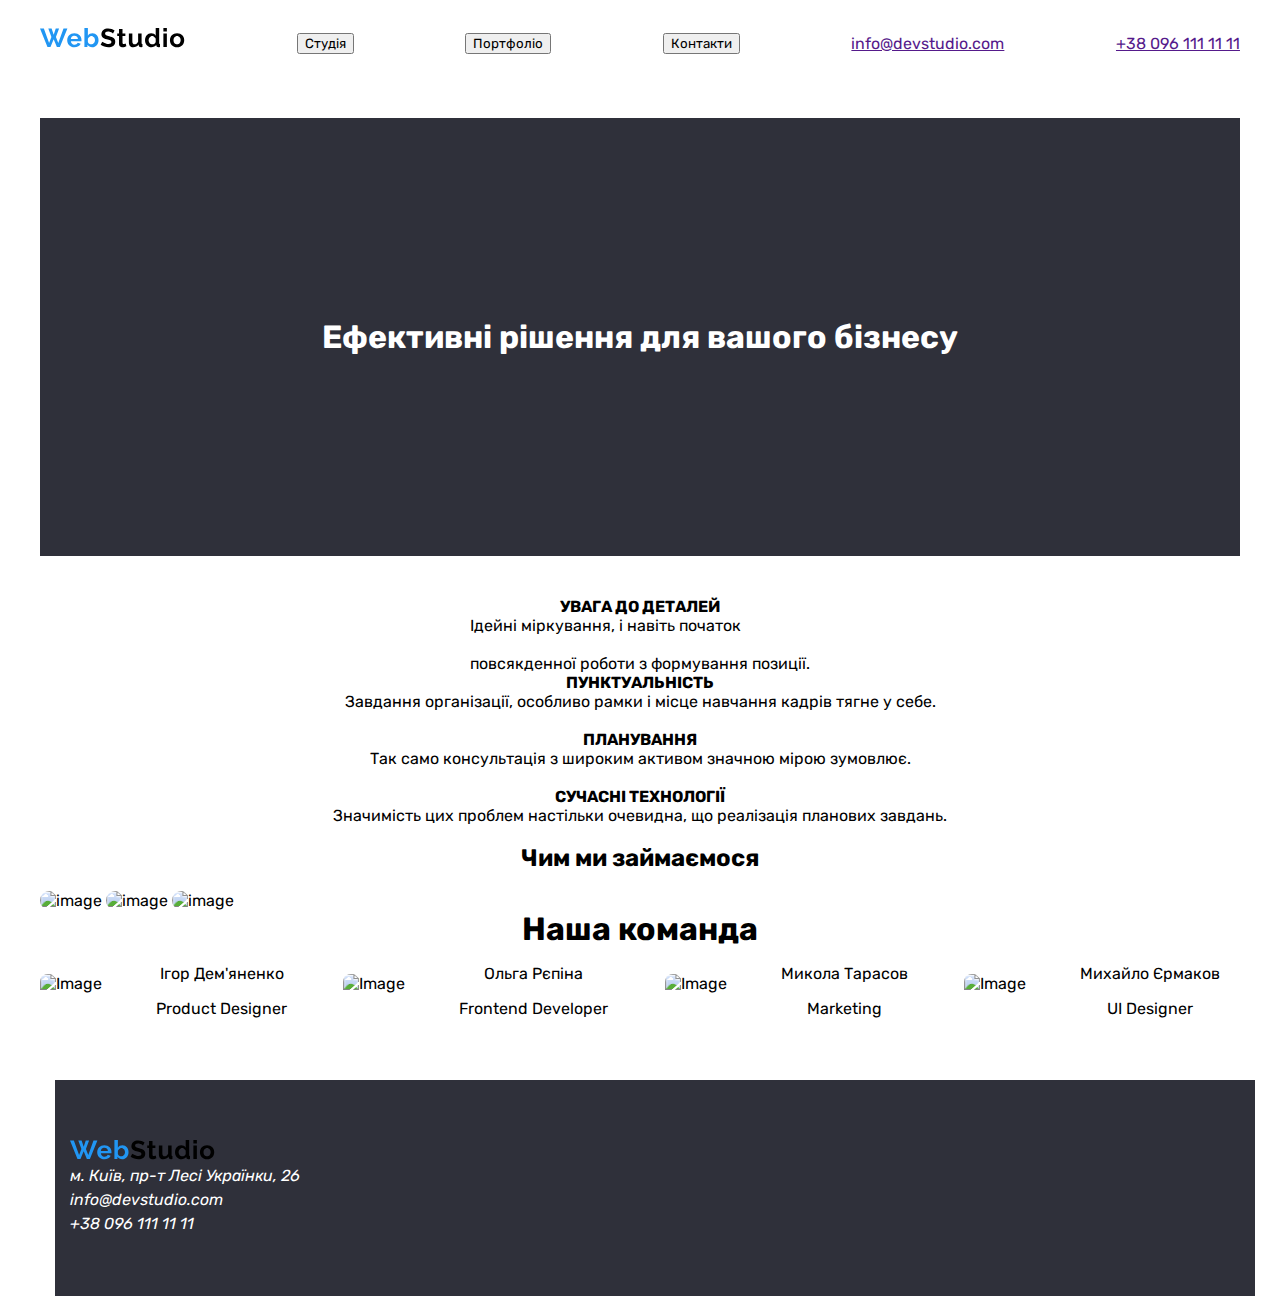
==== index.html @ b99689dc "SSSSSSS" ====
<!DOCTYPE html>
<html lang="en">
<head>
    <meta charset="UTF-8">
    <meta name="viewport" content="width=device-width, initial-scale=1.0">
    <title>Document</title>
    <link rel="preconnect" href="https://fonts.googleapis.com">
<link rel="preconnect" href="https://fonts.gstatic.com" crossorigin>
<link href="https://fonts.googleapis.com/css2?family=Rubik:ital,wght@0,300..900;1,300..900&display=swap" rel="stylesheet">
<link rel="stylesheet" href="style.css">
    <style>
.container {
  width: 1200px;
  padding: 0 15px;
  margin: 0 auto;
}

body, h1, h2, h3, h4, p, a, button {
  font-family: 'Rubik', sans-serif;
}

header {
  display: flex;
  justify-content: space-between;
  align-items: center;
  padding: 20px 0;
  color: white;
}

header .webstudio {
  display: flex;
  align-items: center;
}

header address {
  text-align: right;
}


.header-buttons {
  display: flex;
  justify-content: center;
  align-items: center;
  gap: 10px;
  margin-bottom: 10px;
}


.header-buttons .contacs {
  margin-right: 30px; 
}


.header-links {
  display: flex;
  flex-direction: column;
  align-items: flex-start;
  gap: 10px; 
}

.effective {
  background-color: #2F303A;
  padding: 200px 0;
  color: white;
  text-align: center;
}

.hfour {
  width: fit-content;
  margin: 0 auto;
}

.color {
  color: #2F303A;
}

.image-container {
  display: flex;
  justify-content: space-around;
  align-items: center;
  margin: 20px 0;
}

.img {
  width: 300px;
  height: auto;
  border-radius: 10px;
}

ul {
  list-style-type: none;
  padding: 0;
  display: flex;
  justify-content: space-between;
  align-items: center;
  flex-wrap: wrap;
}

ul li {
  text-align: center;
  margin-bottom: 30px;
  margin-right: 20px;
}

.small-img, .small-imgtwo, .small-imagethree, .small-imagefour {
  width: 80px;
  height: 80px;
  border-radius: 10%;
  object-fit: cover;
}

footer.co {
  background-color: #2F303A;
  padding: 60px 0;
  text-align: center;
  color: white;
}
footer.co {
  background-color: #2F303A;
  padding: 60px 15px; 
  text-align: left;
  color: white;
}


.webstudio {
  margin-bottom: 10px; 
}


address.white {
  line-height: 1.5;
}
    </style>
    <div class="container">
<body>
  <header class="col">
    <div class="webstudio">
    <svg width="145" height="20" viewBox="0 0 145 20" fill="none" xmlns="http://www.w3.org/2000/svg">
      <path d="M8.294 0.592H11.596L13.676 6.702L15.756 0.592H19.084L15.938 8.99L18.278 14.892L23.504 0.539999H27.404L19.89 19H16.874L13.676 11.252L10.478 19H7.462L0 0.539999H3.848L9.1 14.892L11.388 8.99L8.294 0.592ZM34.3793 19.26C33.2873 19.26 32.2993 19.078 31.4153 18.714C30.5313 18.3327 29.7773 17.8213 29.1533 17.18C28.5293 16.5387 28.044 15.7933 27.6973 14.944C27.368 14.0947 27.2033 13.202 27.2033 12.266C27.2033 11.2953 27.368 10.3853 27.6973 9.536C28.0266 8.66933 28.5033 7.91533 29.1273 7.274C29.7513 6.61533 30.5053 6.09533 31.3893 5.714C32.2906 5.33267 33.296 5.142 34.4053 5.142C35.5146 5.142 36.5026 5.33267 37.3693 5.714C38.2533 6.09533 38.9986 6.60667 39.6053 7.248C40.2293 7.88933 40.6973 8.63467 41.0093 9.484C41.3386 10.3333 41.5033 11.2173 41.5033 12.136C41.5033 12.3613 41.4946 12.578 41.4773 12.786C41.4773 12.994 41.46 13.1673 41.4253 13.306H30.8953C30.9473 13.8433 31.0773 14.32 31.2853 14.736C31.4933 15.152 31.762 15.5073 32.0913 15.802C32.4206 16.0967 32.7933 16.322 33.2093 16.478C33.6253 16.634 34.0586 16.712 34.5093 16.712C35.2026 16.712 35.8526 16.5473 36.4593 16.218C37.0833 15.8713 37.508 15.4207 37.7333 14.866L40.7233 15.698C40.2206 16.738 39.4146 17.596 38.3053 18.272C37.2133 18.9307 35.9046 19.26 34.3793 19.26ZM37.9153 11.044C37.8286 10.0213 37.4473 9.20667 36.7713 8.6C36.1126 7.976 35.3066 7.664 34.3533 7.664C33.8853 7.664 33.4433 7.75067 33.0273 7.924C32.6286 8.08 32.2733 8.30533 31.9613 8.6C31.6493 8.89467 31.3893 9.25 31.1813 9.666C30.9906 10.082 30.878 10.5413 30.8433 11.044H37.9153ZM52.1538 19.26C51.1138 19.26 50.1864 19.026 49.3718 18.558C48.5571 18.09 47.9158 17.4487 47.4478 16.634V19H44.4058V0.0199995H47.8898V7.768C48.3751 6.936 49.0078 6.29467 49.7878 5.844C50.5851 5.376 51.5124 5.142 52.5698 5.142C53.4538 5.142 54.2598 5.33267 54.9878 5.714C55.7158 6.09533 56.3398 6.60667 56.8598 7.248C57.3971 7.88933 57.8044 8.64333 58.0818 9.51C58.3764 10.3767 58.5238 11.2867 58.5238 12.24C58.5238 13.228 58.3591 14.1467 58.0298 14.996C57.7178 15.8453 57.2758 16.5907 56.7038 17.232C56.1318 17.856 55.4558 18.35 54.6758 18.714C53.8958 19.078 53.0551 19.26 52.1538 19.26ZM51.1918 16.296C51.7464 16.296 52.2578 16.192 52.7258 15.984C53.1938 15.7587 53.5924 15.464 53.9218 15.1C54.2511 14.736 54.5024 14.3113 54.6758 13.826C54.8664 13.3407 54.9618 12.8207 54.9618 12.266C54.9618 11.7113 54.8751 11.1827 54.7018 10.68C54.5284 10.1773 54.2771 9.73533 53.9478 9.354C53.6358 8.97267 53.2631 8.66933 52.8298 8.444C52.3964 8.21867 51.9198 8.106 51.3998 8.106C50.6198 8.106 49.9178 8.366 49.2938 8.886C48.6871 9.38867 48.2191 10.0127 47.8898 10.758V14.008C48.0111 14.3547 48.1844 14.6667 48.4098 14.944C48.6524 15.2213 48.9211 15.464 49.2158 15.672C49.5104 15.8627 49.8311 16.0187 50.1778 16.14C50.5244 16.244 50.8624 16.296 51.1918 16.296Z" fill="#2196F3"/>
      <path d="M73.0003 5.376C72.8789 5.25467 72.6536 5.09 72.3243 4.882C72.0123 4.674 71.6223 4.47467 71.1543 4.284C70.7036 4.076 70.2096 3.90267 69.6723 3.764C69.1349 3.62533 68.5889 3.556 68.0343 3.556C67.0463 3.556 66.3096 3.738 65.8243 4.102C65.3389 4.466 65.0963 4.97733 65.0963 5.636C65.0963 6.01733 65.1829 6.338 65.3563 6.598C65.5469 6.84067 65.8156 7.05733 66.1623 7.248C66.5089 7.43867 66.9423 7.612 67.4623 7.768C67.9996 7.924 68.6149 8.08867 69.3083 8.262C70.2096 8.50467 71.0243 8.76467 71.7523 9.042C72.4976 9.31933 73.1216 9.666 73.6243 10.082C74.1443 10.498 74.5429 11.0007 74.8203 11.59C75.0976 12.162 75.2363 12.8727 75.2363 13.722C75.2363 14.71 75.0456 15.5593 74.6643 16.27C74.3003 16.9633 73.7976 17.5267 73.1563 17.96C72.5323 18.3933 71.8043 18.714 70.9723 18.922C70.1576 19.1127 69.2996 19.208 68.3983 19.208C67.0116 19.208 65.6423 19 64.2903 18.584C62.9383 18.168 61.7249 17.5787 60.6503 16.816L62.2363 13.722C62.3923 13.878 62.6696 14.086 63.0683 14.346C63.4843 14.5887 63.9696 14.84 64.5243 15.1C65.0789 15.3427 65.6943 15.5507 66.3703 15.724C67.0463 15.8973 67.7396 15.984 68.4503 15.984C70.4263 15.984 71.4143 15.3513 71.4143 14.086C71.4143 13.6873 71.3016 13.3493 71.0763 13.072C70.8509 12.7947 70.5303 12.552 70.1143 12.344C69.6983 12.136 69.1956 11.9453 68.6063 11.772C68.0169 11.5987 67.3583 11.408 66.6303 11.2C65.7463 10.9573 64.9749 10.6973 64.3163 10.42C63.6749 10.1253 63.1376 9.78733 62.7043 9.406C62.2709 9.00733 61.9416 8.55667 61.7163 8.054C61.5083 7.534 61.4043 6.91867 61.4043 6.208C61.4043 5.272 61.5776 4.44 61.9243 3.712C62.2709 2.984 62.7476 2.37733 63.3543 1.892C63.9783 1.40667 64.6976 1.04267 65.5123 0.799999C66.3269 0.539999 67.2023 0.409999 68.1383 0.409999C69.4383 0.409999 70.6343 0.617999 71.7263 1.034C72.8183 1.43267 73.7716 1.90933 74.5863 2.464L73.0003 5.376ZM86.4013 18.298C85.9333 18.506 85.3613 18.714 84.6853 18.922C84.0093 19.13 83.2986 19.234 82.5533 19.234C82.0679 19.234 81.6086 19.1733 81.1753 19.052C80.7593 18.9307 80.3866 18.74 80.0573 18.48C79.7453 18.2027 79.4939 17.856 79.3033 17.44C79.1126 17.0067 79.0173 16.4867 79.0173 15.88V8.054H77.2233V5.376H79.0173V0.956H82.5013V5.376H85.3613V8.054H82.5013V14.71C82.5013 15.1953 82.6226 15.542 82.8653 15.75C83.1253 15.9407 83.4373 16.036 83.8013 16.036C84.1653 16.036 84.5206 15.9753 84.8673 15.854C85.2139 15.7327 85.4913 15.6287 85.6993 15.542L86.4013 18.298ZM93.1558 19.26C91.7518 19.26 90.6858 18.8093 89.9578 17.908C89.2298 17.0067 88.8658 15.672 88.8658 13.904V5.376H92.3498V13.15C92.3498 15.2473 93.1038 16.296 94.6118 16.296C95.2878 16.296 95.9378 16.0967 96.5618 15.698C97.2031 15.282 97.7231 14.658 98.1218 13.826V5.376H101.606V14.996C101.606 15.36 101.666 15.62 101.788 15.776C101.926 15.932 102.143 16.0187 102.438 16.036V19C102.091 19.0693 101.796 19.1127 101.554 19.13C101.328 19.1473 101.12 19.156 100.93 19.156C100.306 19.156 99.7944 19.0173 99.3958 18.74C99.0144 18.4453 98.7891 18.0467 98.7198 17.544L98.6418 16.452C98.0351 17.388 97.2551 18.09 96.3018 18.558C95.3484 19.026 94.2998 19.26 93.1558 19.26ZM111.49 19.26C110.554 19.26 109.687 19.078 108.89 18.714C108.093 18.35 107.408 17.8473 106.836 17.206C106.264 16.5647 105.813 15.8193 105.484 14.97C105.172 14.1033 105.016 13.176 105.016 12.188C105.016 11.2 105.163 10.2813 105.458 9.432C105.77 8.58267 106.195 7.83733 106.732 7.196C107.269 6.55467 107.911 6.052 108.656 5.688C109.401 5.324 110.216 5.142 111.1 5.142C112.105 5.142 113.007 5.38467 113.804 5.87C114.619 6.35533 115.251 6.988 115.702 7.768V0.0199995H119.186V14.996C119.186 15.36 119.247 15.62 119.368 15.776C119.489 15.932 119.697 16.0187 119.992 16.036V19C119.385 19.1213 118.891 19.182 118.51 19.182C117.886 19.182 117.375 19.026 116.976 18.714C116.577 18.402 116.352 17.9947 116.3 17.492L116.222 16.634C115.719 17.5007 115.035 18.1593 114.168 18.61C113.319 19.0433 112.426 19.26 111.49 19.26ZM112.4 16.296C112.729 16.296 113.067 16.244 113.414 16.14C113.761 16.0187 114.081 15.854 114.376 15.646C114.671 15.438 114.931 15.1953 115.156 14.918C115.399 14.6407 115.581 14.3373 115.702 14.008V10.758C115.563 10.3767 115.364 10.03 115.104 9.718C114.861 9.38867 114.575 9.11133 114.246 8.886C113.934 8.64333 113.596 8.45267 113.232 8.314C112.885 8.17533 112.539 8.106 112.192 8.106C111.672 8.106 111.187 8.21867 110.736 8.444C110.303 8.66933 109.93 8.98133 109.618 9.38C109.306 9.76133 109.063 10.2033 108.89 10.706C108.717 11.2087 108.63 11.7287 108.63 12.266C108.63 12.838 108.725 13.3667 108.916 13.852C109.107 14.3373 109.367 14.762 109.696 15.126C110.025 15.49 110.415 15.776 110.866 15.984C111.334 16.192 111.845 16.296 112.4 16.296ZM123.386 19V5.376H126.87V19H123.386ZM123.386 3.478V0.0199995H126.87V3.478H123.386ZM137.085 19.26C135.975 19.26 134.979 19.0693 134.095 18.688C133.211 18.3067 132.457 17.7953 131.833 17.154C131.226 16.4953 130.758 15.7413 130.429 14.892C130.099 14.0427 129.935 13.15 129.935 12.214C129.935 11.2607 130.099 10.3593 130.429 9.51C130.758 8.66067 131.226 7.91533 131.833 7.274C132.457 6.61533 133.211 6.09533 134.095 5.714C134.979 5.33267 135.975 5.142 137.085 5.142C138.194 5.142 139.182 5.33267 140.049 5.714C140.933 6.09533 141.678 6.61533 142.285 7.274C142.909 7.91533 143.385 8.66067 143.715 9.51C144.044 10.3593 144.209 11.2607 144.209 12.214C144.209 13.15 144.044 14.0427 143.715 14.892C143.385 15.7413 142.917 16.4953 142.311 17.154C141.704 17.7953 140.959 18.3067 140.075 18.688C139.191 19.0693 138.194 19.26 137.085 19.26ZM133.523 12.214C133.523 12.8207 133.609 13.3753 133.783 13.878C133.973 14.3633 134.225 14.788 134.537 15.152C134.866 15.516 135.247 15.802 135.681 16.01C136.114 16.2007 136.582 16.296 137.085 16.296C137.587 16.296 138.055 16.2007 138.489 16.01C138.922 15.802 139.295 15.516 139.607 15.152C139.936 14.788 140.187 14.3547 140.361 13.852C140.551 13.3493 140.647 12.7947 140.647 12.188C140.647 11.5987 140.551 11.0527 140.361 10.55C140.187 10.0473 139.936 9.614 139.607 9.25C139.295 8.886 138.922 8.60867 138.489 8.418C138.055 8.21 137.587 8.106 137.085 8.106C136.582 8.106 136.114 8.21 135.681 8.418C135.247 8.626 134.866 8.912 134.537 9.276C134.225 9.64 133.973 10.0733 133.783 10.576C133.609 11.0787 133.523 11.6247 133.523 12.214Z" fill="black"/>
    </svg>
  </div>
    <button class="studio">Студія</button>
    <button class="portfolio">Портфоліо</button>
    <button class="contacs">Контакти</button>
    <a href="" >info@devstudio.com</a>
    <a href="" >+38 096 111 11 11</a>
  </header>
<a href="info@devstudio.com"></a><br>
<h1 class="effective">Ефективні рішення для вашого бізнесу</h1><br>
<h4 class="hfour">УВАГА ДО ДЕТАЛЕЙ</h4>
<p class="hfour">Ідейні міркування, і навіть початок<br>
  <br>
     повсякденної роботи з формування позиції.</p>
   <h4 class="hfour"> ПУНКТУАЛЬНІСТЬ</h4>
   <p class="hfour">Завдання організації, особливо
    рамки і місце навчання кадрів тягне у себе.</p><br>
   <h4 class="hfour">ПЛАНУВАННЯ</h4> 
   <p  class="hfour">Так само консультація з широким
     активом значною мірою зумовлює.</p><br>
   <h4 class="hfour">СУЧАСНІ ТЕХНОЛОГІЇ</h4> 
    <p class="hfour">Значимість цих проблем настільки очевидна, що реалізація планових завдань.</p><br>
    <h2 class="hfour">Чим ми займаємося</h2><br>
    <div class="image.container">
    <img class="img" src="https://s3-alpha-sig.figma.com/img/8dac/6a22/eff34a388bbc6409758a002e5a58c3ca?Expires=1729468800&Key-Pair-Id=APKAQ4GOSFWCVNEHN3O4&Signature=kP49SzQSx6TzYjYAPvgmRioQAocEIpLjYKVcan8YNd2ULLoD26A8f-vE7yHAd~3e~L8KXveQPyoDk~zl28lGNwjlRSCDZ9FkonvVP1KauBzvPzQNK4jy8ckZ~ofVWMO0YRqt3tl0T7LeTB7LbTVWDCy0K3-6PbJz0aShD7X0k88rCmxm54nXrhTTS8xpSFZvQhOh6Mbr7in~prl4E2zmwjSuZbkYWErePi3TdnbDb8KsGVpte3MUwnrxrgE1BZjU2irVi5m-6RjPE9ytkhZ7rN7sv-U0y9ZGl9xybvLRCbnvpJyLjSMl0fjiC~e~HWM34HYqGmQ35l8PYNhwdzdF3g__" alt="image"/>
    <img class="img" src="https://s3-alpha-sig.figma.com/img/0159/0214/fe209b7db875477ca0f844823574082d?Expires=1729468800&Key-Pair-Id=APKAQ4GOSFWCVNEHN3O4&Signature=SzXSnQ9e3OPGH3fg7XESWiAQ5uKubc4AMmgQx8m4wrs-vicf-zU-ylE1VF8fPDQKO8Hj54~ILi2stg7Yw4HWhB82yaNwOlE5iun4ZhAW~VaSDaOP3yEEusf-Wkzli8uoO19HUbPH-EZCnUXYSggpo4xLX0Jn5j6QYxFoccitdUVCj2u4pYcL-x~5EpP9Omaq03-sOk26dzhhbxx5QH~iWrxUIvK4Z84SmIxGkaxmQ7DOjBAHsQp~Z1Hlthoter57m1f5sZfT52AJ5x3p3ivgeHBwuOTCPrDZ3~YCY3YVrT30yPl~n-aaKRvdDDioYpOw8hXpJyBu9RV0M--dcTBGGw__" alt="image"/>
    <img class="img" src="https://s3-alpha-sig.figma.com/img/4ca1/03f5/ff490664ba91f138b9f708e01d65306a?Expires=1729468800&Key-Pair-Id=APKAQ4GOSFWCVNEHN3O4&Signature=nOm3ppHv8tcAtME1KdPzdHnRuRpTz8b33UvwdqEP~u3apef~YUMS7kohjnfklX6ViIoxLMLiPUO~Qh1V3q97oxvCfa4gEIg8d3Ek3LVMWDT6FyEPm-HdhXt7AAKe-suAkBmqBKfroVfuDYDuV8H1MPpoe5oS6YW25nvUxEN-yd-uw-0S9hxei3koJkS1ngV8v7RSfIjkx7s7lCh65qDEzjClt68369OS~ktxDCln5j1OFtGhZRQ~Ya87N~Wobpkv17hFfCimeuCYuUf0ilBhhaBmMzSREYEvTMo-Jh-GUGHg1feMKmiqW3gvHwTOQ0wbtS0ec~mMU4iH~2lc9QT1ow__" alt="image"/>
   </div>
    <h1 class="hfour">Наша команда</h1>
    <ul>
      <img class="small-img" src="https://s3-alpha-sig.figma.com/img/8c1e/65c1/01b0562402f9066520924acac0be8dc7?Expires=1729468800&Key-Pair-Id=APKAQ4GOSFWCVNEHN3O4&Signature=DPhqhP3cM17xg2Xyvueyap~xjwMAR7ra7QUcfCkvz-Tatxm4FKhkyFG892csZ7mPnujqY7W3xjjs9OesPmpTs1NpjzeGTRPRVS1RfXShbvgo2aBrHedWup0EeXLdaEBdHZiyMHB3fjiqvpDyy4Tq2Qfhz-yUux46BJJP~ShxuDKLkIGKs7ptQTW0JIlPG3-LZKsVmiD25R6NIFev9GcVfUFOeTMxdc75KqCNdb8-E58pZxg2PRVLcAO3yrFXHHfsPA7~Exo8p3jTP~JhtW~3hZ7ipa56cHL0HTp7OrlYG6Bs-q2nOZvW~l8EQuR~UTfY0kJ~wsq4VwT9bEWjN5Jf8A__" alt="Image"/>

<li>Ігор Дем'яненко<br>
   <p> Product Designer</p></li>
   <img class="small-imgtwo" src="https://s3-alpha-sig.figma.com/img/cbc1/4371/8ed9ff0c05008e3e7ae5285b05efd211?Expires=1729468800&Key-Pair-Id=APKAQ4GOSFWCVNEHN3O4&Signature=MVvCHjxHfJnsCNl22za-2wLWYeRRTpq6MNERH7YdcOsOktnIWhUbMYJEtOij5TGRnDIhRkKBWhjZKW2-HKJ6VjAXbx~oCdhtU4wqv8Fn-6Cz-Io~7RUhCMktVb3TI3ofzka2r9sSghms6VUVYPQRVjnyrbWnRKV~7EY3vD4NmZ2d23NK0VhfxVtC7T369fkP6bjQso5mH89FpoAK~EsEuo-6xHy1qB-fGVQNBr-FrIBtpf5C-8b~rJw5be2opGNPdUIIjZNdBaVSY8ax~5e47fsq6xtbESuvJuClMjIP63aHuy43chNFAIc7kPtbvpKIpITKY8icftXOFWDpyTgwZg__" alt="Image"/>

<li>Ольга Рєпіна<br>
<p>Frontend Developer</p></li>
<img class="small-imagethree" src="https://s3-alpha-sig.figma.com/img/b9f5/1817/c03fb848ed9dfc89543bbe97156c3661?Expires=1729468800&Key-Pair-Id=APKAQ4GOSFWCVNEHN3O4&Signature=MNtXz125dvNEl1esEB~pyN-ztOjKQIkyJYRXyq3Xe1ja778CpYe2KpHN3g2Vq-R36gU6IPKbCLYAAjjmlpF4VLB3P6AqwxMELa9FY0cxGdKxOIpLc8xIC7X7LKuTY~9oNoKTZ6NsGrd8f33vwChuwST2aUV7rJkljbLHDeI6vYe5AH4D6Uiyijlv~ejpqrHr8WrWU7ppHI7J70cgl0JQdwtL4DMazfyBuGiEDuE4k6JAOPFY8nICBle4YXabfRkfQ5uYtUBiwXg9lanEtkW5gKOMNtT3RfvE4tBBejftS0zUUPo6VMNR81Dkcx9OCblz9g-4lrYsGQGCGWJ9aj8DAg__" alt="Image"/>
<li>Микола Тарасов<br>
<p>Marketing</p></li>
<img class="small-imagefour" src="https://s3-alpha-sig.figma.com/img/335d/4d84/7ff905b2d5f56aa0d2b29aa48e997cd8?Expires=1729468800&Key-Pair-Id=APKAQ4GOSFWCVNEHN3O4&Signature=lnEMPr2KsyVdCiVH8XoolsjxtgnS~mfTIXQCXIxspREN0OTXcg7amFbTqFql-oyFbGuIzMEpGf6DpyICIZ1hpesyWgcYy9vms-Va-QDODJfuOG7ILPOO7GKZA13T0K54DD4x5EPES9f3g66--K5k7ljkrl0s4yGmwbILWvxGxmWexhxd1vLrXS~29Y6X049e0ZWwJZKbbYRO1vxYfu479T2kxMnrlkNqO58WHaxd9OtB7TTVATpdMw7duQ29lXJCQ14eRHYmq8hWsssUXmv~bK0zx6iza9lU95pnvosxqugVMaSq8HeQOrVas7Bc5J0VDbJo1msaLwtavl4eat2WlQ__" alt="Image"/>
<li>Михайло Єрмаков<br>
<p>UI Designer</p></li>
</ul>
    <div class="container">
    <footer class="co">
      <svg width="145" height="20" viewBox="0 0 145 20" fill="none" xmlns="http://www.w3.org/2000/svg">
        <path d="M8.294 0.592H11.596L13.676 6.702L15.756 0.592H19.084L15.938 8.99L18.278 14.892L23.504 0.539999H27.404L19.89 19H16.874L13.676 11.252L10.478 19H7.462L0 0.539999H3.848L9.1 14.892L11.388 8.99L8.294 0.592ZM34.3793 19.26C33.2873 19.26 32.2993 19.078 31.4153 18.714C30.5313 18.3327 29.7773 17.8213 29.1533 17.18C28.5293 16.5387 28.044 15.7933 27.6973 14.944C27.368 14.0947 27.2033 13.202 27.2033 12.266C27.2033 11.2953 27.368 10.3853 27.6973 9.536C28.0266 8.66933 28.5033 7.91533 29.1273 7.274C29.7513 6.61533 30.5053 6.09533 31.3893 5.714C32.2906 5.33267 33.296 5.142 34.4053 5.142C35.5146 5.142 36.5026 5.33267 37.3693 5.714C38.2533 6.09533 38.9986 6.60667 39.6053 7.248C40.2293 7.88933 40.6973 8.63467 41.0093 9.484C41.3386 10.3333 41.5033 11.2173 41.5033 12.136C41.5033 12.3613 41.4946 12.578 41.4773 12.786C41.4773 12.994 41.46 13.1673 41.4253 13.306H30.8953C30.9473 13.8433 31.0773 14.32 31.2853 14.736C31.4933 15.152 31.762 15.5073 32.0913 15.802C32.4206 16.0967 32.7933 16.322 33.2093 16.478C33.6253 16.634 34.0586 16.712 34.5093 16.712C35.2026 16.712 35.8526 16.5473 36.4593 16.218C37.0833 15.8713 37.508 15.4207 37.7333 14.866L40.7233 15.698C40.2206 16.738 39.4146 17.596 38.3053 18.272C37.2133 18.9307 35.9046 19.26 34.3793 19.26ZM37.9153 11.044C37.8286 10.0213 37.4473 9.20667 36.7713 8.6C36.1126 7.976 35.3066 7.664 34.3533 7.664C33.8853 7.664 33.4433 7.75067 33.0273 7.924C32.6286 8.08 32.2733 8.30533 31.9613 8.6C31.6493 8.89467 31.3893 9.25 31.1813 9.666C30.9906 10.082 30.878 10.5413 30.8433 11.044H37.9153ZM52.1538 19.26C51.1138 19.26 50.1864 19.026 49.3718 18.558C48.5571 18.09 47.9158 17.4487 47.4478 16.634V19H44.4058V0.0199995H47.8898V7.768C48.3751 6.936 49.0078 6.29467 49.7878 5.844C50.5851 5.376 51.5124 5.142 52.5698 5.142C53.4538 5.142 54.2598 5.33267 54.9878 5.714C55.7158 6.09533 56.3398 6.60667 56.8598 7.248C57.3971 7.88933 57.8044 8.64333 58.0818 9.51C58.3764 10.3767 58.5238 11.2867 58.5238 12.24C58.5238 13.228 58.3591 14.1467 58.0298 14.996C57.7178 15.8453 57.2758 16.5907 56.7038 17.232C56.1318 17.856 55.4558 18.35 54.6758 18.714C53.8958 19.078 53.0551 19.26 52.1538 19.26ZM51.1918 16.296C51.7464 16.296 52.2578 16.192 52.7258 15.984C53.1938 15.7587 53.5924 15.464 53.9218 15.1C54.2511 14.736 54.5024 14.3113 54.6758 13.826C54.8664 13.3407 54.9618 12.8207 54.9618 12.266C54.9618 11.7113 54.8751 11.1827 54.7018 10.68C54.5284 10.1773 54.2771 9.73533 53.9478 9.354C53.6358 8.97267 53.2631 8.66933 52.8298 8.444C52.3964 8.21867 51.9198 8.106 51.3998 8.106C50.6198 8.106 49.9178 8.366 49.2938 8.886C48.6871 9.38867 48.2191 10.0127 47.8898 10.758V14.008C48.0111 14.3547 48.1844 14.6667 48.4098 14.944C48.6524 15.2213 48.9211 15.464 49.2158 15.672C49.5104 15.8627 49.8311 16.0187 50.1778 16.14C50.5244 16.244 50.8624 16.296 51.1918 16.296Z" fill="#2196F3"/>
        <path d="M73.0003 5.376C72.8789 5.25467 72.6536 5.09 72.3243 4.882C72.0123 4.674 71.6223 4.47467 71.1543 4.284C70.7036 4.076 70.2096 3.90267 69.6723 3.764C69.1349 3.62533 68.5889 3.556 68.0343 3.556C67.0463 3.556 66.3096 3.738 65.8243 4.102C65.3389 4.466 65.0963 4.97733 65.0963 5.636C65.0963 6.01733 65.1829 6.338 65.3563 6.598C65.5469 6.84067 65.8156 7.05733 66.1623 7.248C66.5089 7.43867 66.9423 7.612 67.4623 7.768C67.9996 7.924 68.6149 8.08867 69.3083 8.262C70.2096 8.50467 71.0243 8.76467 71.7523 9.042C72.4976 9.31933 73.1216 9.666 73.6243 10.082C74.1443 10.498 74.5429 11.0007 74.8203 11.59C75.0976 12.162 75.2363 12.8727 75.2363 13.722C75.2363 14.71 75.0456 15.5593 74.6643 16.27C74.3003 16.9633 73.7976 17.5267 73.1563 17.96C72.5323 18.3933 71.8043 18.714 70.9723 18.922C70.1576 19.1127 69.2996 19.208 68.3983 19.208C67.0116 19.208 65.6423 19 64.2903 18.584C62.9383 18.168 61.7249 17.5787 60.6503 16.816L62.2363 13.722C62.3923 13.878 62.6696 14.086 63.0683 14.346C63.4843 14.5887 63.9696 14.84 64.5243 15.1C65.0789 15.3427 65.6943 15.5507 66.3703 15.724C67.0463 15.8973 67.7396 15.984 68.4503 15.984C70.4263 15.984 71.4143 15.3513 71.4143 14.086C71.4143 13.6873 71.3016 13.3493 71.0763 13.072C70.8509 12.7947 70.5303 12.552 70.1143 12.344C69.6983 12.136 69.1956 11.9453 68.6063 11.772C68.0169 11.5987 67.3583 11.408 66.6303 11.2C65.7463 10.9573 64.9749 10.6973 64.3163 10.42C63.6749 10.1253 63.1376 9.78733 62.7043 9.406C62.2709 9.00733 61.9416 8.55667 61.7163 8.054C61.5083 7.534 61.4043 6.91867 61.4043 6.208C61.4043 5.272 61.5776 4.44 61.9243 3.712C62.2709 2.984 62.7476 2.37733 63.3543 1.892C63.9783 1.40667 64.6976 1.04267 65.5123 0.799999C66.3269 0.539999 67.2023 0.409999 68.1383 0.409999C69.4383 0.409999 70.6343 0.617999 71.7263 1.034C72.8183 1.43267 73.7716 1.90933 74.5863 2.464L73.0003 5.376ZM86.4013 18.298C85.9333 18.506 85.3613 18.714 84.6853 18.922C84.0093 19.13 83.2986 19.234 82.5533 19.234C82.0679 19.234 81.6086 19.1733 81.1753 19.052C80.7593 18.9307 80.3866 18.74 80.0573 18.48C79.7453 18.2027 79.4939 17.856 79.3033 17.44C79.1126 17.0067 79.0173 16.4867 79.0173 15.88V8.054H77.2233V5.376H79.0173V0.956H82.5013V5.376H85.3613V8.054H82.5013V14.71C82.5013 15.1953 82.6226 15.542 82.8653 15.75C83.1253 15.9407 83.4373 16.036 83.8013 16.036C84.1653 16.036 84.5206 15.9753 84.8673 15.854C85.2139 15.7327 85.4913 15.6287 85.6993 15.542L86.4013 18.298ZM93.1558 19.26C91.7518 19.26 90.6858 18.8093 89.9578 17.908C89.2298 17.0067 88.8658 15.672 88.8658 13.904V5.376H92.3498V13.15C92.3498 15.2473 93.1038 16.296 94.6118 16.296C95.2878 16.296 95.9378 16.0967 96.5618 15.698C97.2031 15.282 97.7231 14.658 98.1218 13.826V5.376H101.606V14.996C101.606 15.36 101.666 15.62 101.788 15.776C101.926 15.932 102.143 16.0187 102.438 16.036V19C102.091 19.0693 101.796 19.1127 101.554 19.13C101.328 19.1473 101.12 19.156 100.93 19.156C100.306 19.156 99.7944 19.0173 99.3958 18.74C99.0144 18.4453 98.7891 18.0467 98.7198 17.544L98.6418 16.452C98.0351 17.388 97.2551 18.09 96.3018 18.558C95.3484 19.026 94.2998 19.26 93.1558 19.26ZM111.49 19.26C110.554 19.26 109.687 19.078 108.89 18.714C108.093 18.35 107.408 17.8473 106.836 17.206C106.264 16.5647 105.813 15.8193 105.484 14.97C105.172 14.1033 105.016 13.176 105.016 12.188C105.016 11.2 105.163 10.2813 105.458 9.432C105.77 8.58267 106.195 7.83733 106.732 7.196C107.269 6.55467 107.911 6.052 108.656 5.688C109.401 5.324 110.216 5.142 111.1 5.142C112.105 5.142 113.007 5.38467 113.804 5.87C114.619 6.35533 115.251 6.988 115.702 7.768V0.0199995H119.186V14.996C119.186 15.36 119.247 15.62 119.368 15.776C119.489 15.932 119.697 16.0187 119.992 16.036V19C119.385 19.1213 118.891 19.182 118.51 19.182C117.886 19.182 117.375 19.026 116.976 18.714C116.577 18.402 116.352 17.9947 116.3 17.492L116.222 16.634C115.719 17.5007 115.035 18.1593 114.168 18.61C113.319 19.0433 112.426 19.26 111.49 19.26ZM112.4 16.296C112.729 16.296 113.067 16.244 113.414 16.14C113.761 16.0187 114.081 15.854 114.376 15.646C114.671 15.438 114.931 15.1953 115.156 14.918C115.399 14.6407 115.581 14.3373 115.702 14.008V10.758C115.563 10.3767 115.364 10.03 115.104 9.718C114.861 9.38867 114.575 9.11133 114.246 8.886C113.934 8.64333 113.596 8.45267 113.232 8.314C112.885 8.17533 112.539 8.106 112.192 8.106C111.672 8.106 111.187 8.21867 110.736 8.444C110.303 8.66933 109.93 8.98133 109.618 9.38C109.306 9.76133 109.063 10.2033 108.89 10.706C108.717 11.2087 108.63 11.7287 108.63 12.266C108.63 12.838 108.725 13.3667 108.916 13.852C109.107 14.3373 109.367 14.762 109.696 15.126C110.025 15.49 110.415 15.776 110.866 15.984C111.334 16.192 111.845 16.296 112.4 16.296ZM123.386 19V5.376H126.87V19H123.386ZM123.386 3.478V0.0199995H126.87V3.478H123.386ZM137.085 19.26C135.975 19.26 134.979 19.0693 134.095 18.688C133.211 18.3067 132.457 17.7953 131.833 17.154C131.226 16.4953 130.758 15.7413 130.429 14.892C130.099 14.0427 129.935 13.15 129.935 12.214C129.935 11.2607 130.099 10.3593 130.429 9.51C130.758 8.66067 131.226 7.91533 131.833 7.274C132.457 6.61533 133.211 6.09533 134.095 5.714C134.979 5.33267 135.975 5.142 137.085 5.142C138.194 5.142 139.182 5.33267 140.049 5.714C140.933 6.09533 141.678 6.61533 142.285 7.274C142.909 7.91533 143.385 8.66067 143.715 9.51C144.044 10.3593 144.209 11.2607 144.209 12.214C144.209 13.15 144.044 14.0427 143.715 14.892C143.385 15.7413 142.917 16.4953 142.311 17.154C141.704 17.7953 140.959 18.3067 140.075 18.688C139.191 19.0693 138.194 19.26 137.085 19.26ZM133.523 12.214C133.523 12.8207 133.609 13.3753 133.783 13.878C133.973 14.3633 134.225 14.788 134.537 15.152C134.866 15.516 135.247 15.802 135.681 16.01C136.114 16.2007 136.582 16.296 137.085 16.296C137.587 16.296 138.055 16.2007 138.489 16.01C138.922 15.802 139.295 15.516 139.607 15.152C139.936 14.788 140.187 14.3547 140.361 13.852C140.551 13.3493 140.647 12.7947 140.647 12.188C140.647 11.5987 140.551 11.0527 140.361 10.55C140.187 10.0473 139.936 9.614 139.607 9.25C139.295 8.886 138.922 8.60867 138.489 8.418C138.055 8.21 137.587 8.106 137.085 8.106C136.582 8.106 136.114 8.21 135.681 8.418C135.247 8.626 134.866 8.912 134.537 9.276C134.225 9.64 133.973 10.0733 133.783 10.576C133.609 11.0787 133.523 11.6247 133.523 12.214Z" fill="black"/>
        </svg><br>
<address class="white">м. Київ, пр-т Лесі Українки, 26<br>
info@devstudio.com<br>
+38 096 111 11 11</address>
</footer>
</div>
</body>
    </html>
---- style.css ----
h1 {
  font-family: "Rubik", sans-serif;
  font-optical-sizing: auto;
  font-weight: weight;
  font-style: normal;
}
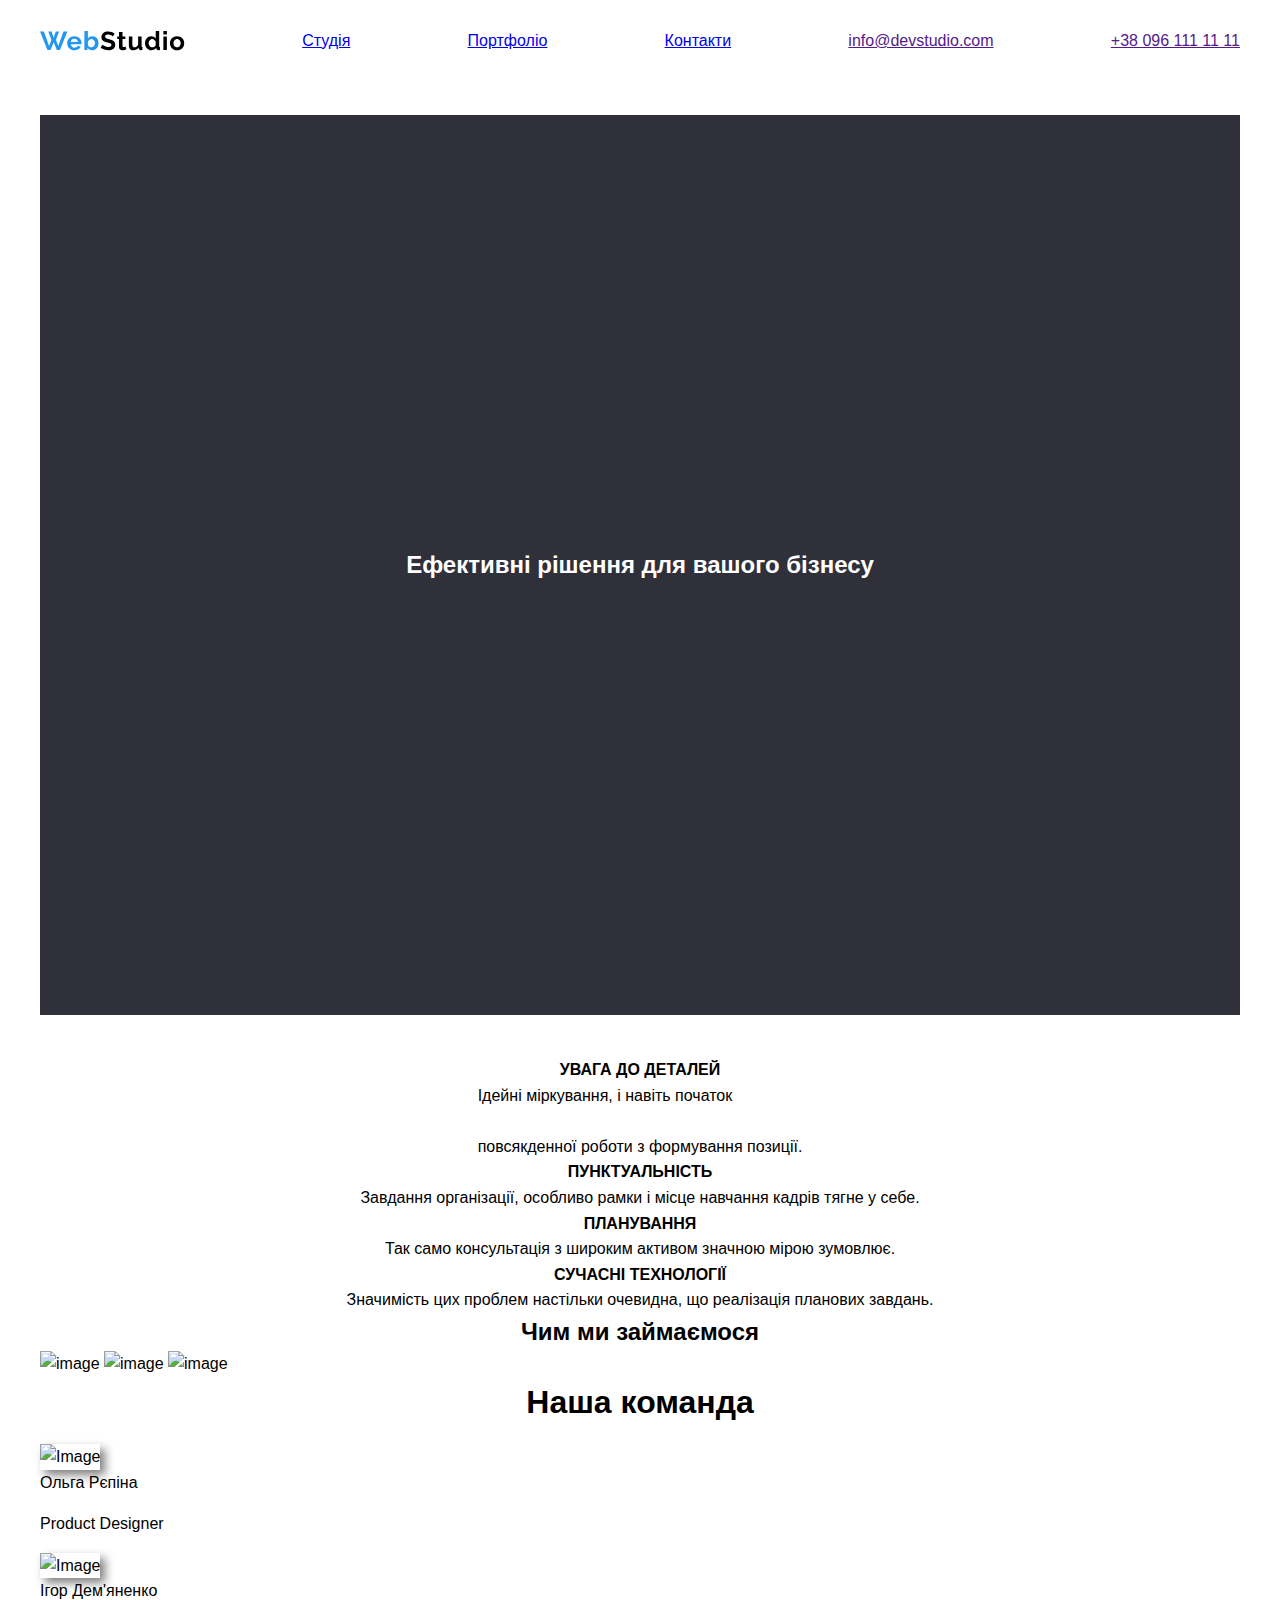
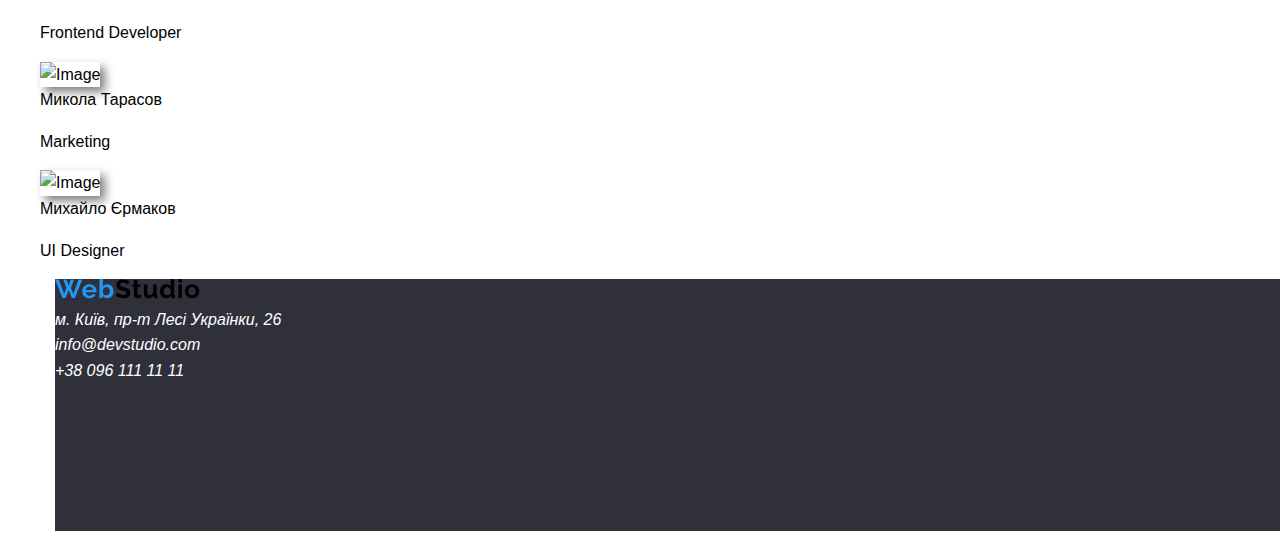
==== commit dd26bd97: "HW17done" ====
--- a/index.html
+++ b/index.html
@@ -1,137 +1,123 @@
+
 <!DOCTYPE html>
 <html lang="en">
 <head>
-    <meta charset="UTF-8">
-    <meta name="viewport" content="width=device-width, initial-scale=1.0">
-    <title>Document</title>
-    <link rel="preconnect" href="https://fonts.googleapis.com">
-<link rel="preconnect" href="https://fonts.gstatic.com" crossorigin>
-<link href="https://fonts.googleapis.com/css2?family=Rubik:ital,wght@0,300..900;1,300..900&display=swap" rel="stylesheet">
-<link rel="stylesheet" href="style.css">
-    <style>
-.container {
-  width: 1200px;
-  padding: 0 15px;
-  margin: 0 auto;
+  <meta charset="UTF-8">
+  <meta name="viewport" content="width=device-width, initial-scale=1.0">
+  <title>WEBSTUDIO</title>
+<style>
+  /* General Styles */
+  body {
+      font-family: 'Rubik', sans-serif;
+      line-height: 1.6;
+  }
+  h1, h2, h3, h4, p, a, button {
+      font-family: 'Rubik', sans-serif;
+  }
+  ul {
+      list-style-type: none;
+      padding: 0;
+  }
+  
+  /* Layout Container */
+  .container {
+      width: 1200px;
+      padding: 0 15px;
+      margin: 0 auto;
+  }
+
+  /* Header */
+  header {
+      display: flex;
+      justify-content: space-between;
+      align-items: center;
+      padding: 20px 0;
+      color: white;
+  }
+  header .webstudio {
+      display: flex;
+      align-items: center;
+  }
+  header address {
+      text-align: right;
+  }
+  .header-buttons {
+      display: flex;
+      justify-content: center;
+      align-items: center;
+      gap: 10px;
+      margin-bottom: 10px;
+  }
+  .header-buttons .contacs {
+      margin-right: 30px;
+  }
+  .header-links {
+      display: flex;
+      flex-direction: column;
+      align-items: flex-start;
+      gap: 10px;
+  }
+
+ .co {
+    background-color: #2F303A;
+    width: 1600px;
+    height: 252px;
+    top: 2244px;
+    gap: 0px;
+    opacity: 0px;
+    color: white;
+ }
+
+ .effective {
+    display: flex;
+  justify-content: center; 
+  align-items: center; 
+  height: 100vh; 
+  background-color: #2F303A;
+  color: white; 
+  font-size: 24px;
+ }
+
+ .hfour {
+    margin: 0 auto;
+    display: flex;
+    justify-content: center;
+ }
+
+.small-imgtwo {
+  width: 300px; 
+  height: auto;
+  width: 300px; 
+  box-shadow: 5px 5px 10px rgba(0, 0, 0, 0.5);
 }
 
-body, h1, h2, h3, h4, p, a, button {
-  font-family: 'Rubik', sans-serif;
-}
-
-header {
-  display: flex;
-  justify-content: space-between;
-  align-items: center;
-  padding: 20px 0;
-  color: white;
-}
-
-header .webstudio {
-  display: flex;
-  align-items: center;
-}
-
-header address {
-  text-align: right;
-}
-
-
-.header-buttons {
-  display: flex;
-  justify-content: center;
-  align-items: center;
-  gap: 10px;
-  margin-bottom: 10px;
-}
-
-
-.header-buttons .contacs {
-  margin-right: 30px; 
-}
-
-
-.header-links {
-  display: flex;
-  flex-direction: column;
-  align-items: flex-start;
-  gap: 10px; 
-}
-
-.effective {
-  background-color: #2F303A;
-  padding: 200px 0;
-  color: white;
-  text-align: center;
-}
-
-.hfour {
-  width: fit-content;
-  margin: 0 auto;
-}
-
-.color {
-  color: #2F303A;
-}
-
-.image-container {
-  display: flex;
-  justify-content: space-around;
-  align-items: center;
-  margin: 20px 0;
+.small-imagethree {
+    width: 300px; 
+  height: auto;
+  width: 300px;
+  box-shadow: 5px 5px 10px rgba(0, 0, 0, 0.5);
 }
 
 .img {
-  width: 300px;
-  height: auto;
-  border-radius: 10px;
+    width: 300px;
+    height: auto; 
+ 
 }
 
-ul {
-  list-style-type: none;
-  padding: 0;
-  display: flex;
-  justify-content: space-between;
-  align-items: center;
-  flex-wrap: wrap;
+.small-imagefour {
+    width: 300px;
+  height: auto;
+  width: 300px;
+  box-shadow: 5px 5px 10px rgba(0, 0, 0, 0.5);
 }
 
-ul li {
-  text-align: center;
-  margin-bottom: 30px;
-  margin-right: 20px;
+.small-img {
+    width: 300px; 
+  height: auto; 
+  width: 300px; 
+  box-shadow: 5px 5px 10px rgba(0, 0, 0, 0.5);
 }
-
-.small-img, .small-imgtwo, .small-imagethree, .small-imagefour {
-  width: 80px;
-  height: 80px;
-  border-radius: 10%;
-  object-fit: cover;
-}
-
-footer.co {
-  background-color: #2F303A;
-  padding: 60px 0;
-  text-align: center;
-  color: white;
-}
-footer.co {
-  background-color: #2F303A;
-  padding: 60px 15px; 
-  text-align: left;
-  color: white;
-}
-
-
-.webstudio {
-  margin-bottom: 10px; 
-}
-
-
-address.white {
-  line-height: 1.5;
-}
-    </style>
+  </style>
     <div class="container">
 <body>
   <header class="col">
@@ -141,46 +127,48 @@
       <path d="M73.0003 5.376C72.8789 5.25467 72.6536 5.09 72.3243 4.882C72.0123 4.674 71.6223 4.47467 71.1543 4.284C70.7036 4.076 70.2096 3.90267 69.6723 3.764C69.1349 3.62533 68.5889 3.556 68.0343 3.556C67.0463 3.556 66.3096 3.738 65.8243 4.102C65.3389 4.466 65.0963 4.97733 65.0963 5.636C65.0963 6.01733 65.1829 6.338 65.3563 6.598C65.5469 6.84067 65.8156 7.05733 66.1623 7.248C66.5089 7.43867 66.9423 7.612 67.4623 7.768C67.9996 7.924 68.6149 8.08867 69.3083 8.262C70.2096 8.50467 71.0243 8.76467 71.7523 9.042C72.4976 9.31933 73.1216 9.666 73.6243 10.082C74.1443 10.498 74.5429 11.0007 74.8203 11.59C75.0976 12.162 75.2363 12.8727 75.2363 13.722C75.2363 14.71 75.0456 15.5593 74.6643 16.27C74.3003 16.9633 73.7976 17.5267 73.1563 17.96C72.5323 18.3933 71.8043 18.714 70.9723 18.922C70.1576 19.1127 69.2996 19.208 68.3983 19.208C67.0116 19.208 65.6423 19 64.2903 18.584C62.9383 18.168 61.7249 17.5787 60.6503 16.816L62.2363 13.722C62.3923 13.878 62.6696 14.086 63.0683 14.346C63.4843 14.5887 63.9696 14.84 64.5243 15.1C65.0789 15.3427 65.6943 15.5507 66.3703 15.724C67.0463 15.8973 67.7396 15.984 68.4503 15.984C70.4263 15.984 71.4143 15.3513 71.4143 14.086C71.4143 13.6873 71.3016 13.3493 71.0763 13.072C70.8509 12.7947 70.5303 12.552 70.1143 12.344C69.6983 12.136 69.1956 11.9453 68.6063 11.772C68.0169 11.5987 67.3583 11.408 66.6303 11.2C65.7463 10.9573 64.9749 10.6973 64.3163 10.42C63.6749 10.1253 63.1376 9.78733 62.7043 9.406C62.2709 9.00733 61.9416 8.55667 61.7163 8.054C61.5083 7.534 61.4043 6.91867 61.4043 6.208C61.4043 5.272 61.5776 4.44 61.9243 3.712C62.2709 2.984 62.7476 2.37733 63.3543 1.892C63.9783 1.40667 64.6976 1.04267 65.5123 0.799999C66.3269 0.539999 67.2023 0.409999 68.1383 0.409999C69.4383 0.409999 70.6343 0.617999 71.7263 1.034C72.8183 1.43267 73.7716 1.90933 74.5863 2.464L73.0003 5.376ZM86.4013 18.298C85.9333 18.506 85.3613 18.714 84.6853 18.922C84.0093 19.13 83.2986 19.234 82.5533 19.234C82.0679 19.234 81.6086 19.1733 81.1753 19.052C80.7593 18.9307 80.3866 18.74 80.0573 18.48C79.7453 18.2027 79.4939 17.856 79.3033 17.44C79.1126 17.0067 79.0173 16.4867 79.0173 15.88V8.054H77.2233V5.376H79.0173V0.956H82.5013V5.376H85.3613V8.054H82.5013V14.71C82.5013 15.1953 82.6226 15.542 82.8653 15.75C83.1253 15.9407 83.4373 16.036 83.8013 16.036C84.1653 16.036 84.5206 15.9753 84.8673 15.854C85.2139 15.7327 85.4913 15.6287 85.6993 15.542L86.4013 18.298ZM93.1558 19.26C91.7518 19.26 90.6858 18.8093 89.9578 17.908C89.2298 17.0067 88.8658 15.672 88.8658 13.904V5.376H92.3498V13.15C92.3498 15.2473 93.1038 16.296 94.6118 16.296C95.2878 16.296 95.9378 16.0967 96.5618 15.698C97.2031 15.282 97.7231 14.658 98.1218 13.826V5.376H101.606V14.996C101.606 15.36 101.666 15.62 101.788 15.776C101.926 15.932 102.143 16.0187 102.438 16.036V19C102.091 19.0693 101.796 19.1127 101.554 19.13C101.328 19.1473 101.12 19.156 100.93 19.156C100.306 19.156 99.7944 19.0173 99.3958 18.74C99.0144 18.4453 98.7891 18.0467 98.7198 17.544L98.6418 16.452C98.0351 17.388 97.2551 18.09 96.3018 18.558C95.3484 19.026 94.2998 19.26 93.1558 19.26ZM111.49 19.26C110.554 19.26 109.687 19.078 108.89 18.714C108.093 18.35 107.408 17.8473 106.836 17.206C106.264 16.5647 105.813 15.8193 105.484 14.97C105.172 14.1033 105.016 13.176 105.016 12.188C105.016 11.2 105.163 10.2813 105.458 9.432C105.77 8.58267 106.195 7.83733 106.732 7.196C107.269 6.55467 107.911 6.052 108.656 5.688C109.401 5.324 110.216 5.142 111.1 5.142C112.105 5.142 113.007 5.38467 113.804 5.87C114.619 6.35533 115.251 6.988 115.702 7.768V0.0199995H119.186V14.996C119.186 15.36 119.247 15.62 119.368 15.776C119.489 15.932 119.697 16.0187 119.992 16.036V19C119.385 19.1213 118.891 19.182 118.51 19.182C117.886 19.182 117.375 19.026 116.976 18.714C116.577 18.402 116.352 17.9947 116.3 17.492L116.222 16.634C115.719 17.5007 115.035 18.1593 114.168 18.61C113.319 19.0433 112.426 19.26 111.49 19.26ZM112.4 16.296C112.729 16.296 113.067 16.244 113.414 16.14C113.761 16.0187 114.081 15.854 114.376 15.646C114.671 15.438 114.931 15.1953 115.156 14.918C115.399 14.6407 115.581 14.3373 115.702 14.008V10.758C115.563 10.3767 115.364 10.03 115.104 9.718C114.861 9.38867 114.575 9.11133 114.246 8.886C113.934 8.64333 113.596 8.45267 113.232 8.314C112.885 8.17533 112.539 8.106 112.192 8.106C111.672 8.106 111.187 8.21867 110.736 8.444C110.303 8.66933 109.93 8.98133 109.618 9.38C109.306 9.76133 109.063 10.2033 108.89 10.706C108.717 11.2087 108.63 11.7287 108.63 12.266C108.63 12.838 108.725 13.3667 108.916 13.852C109.107 14.3373 109.367 14.762 109.696 15.126C110.025 15.49 110.415 15.776 110.866 15.984C111.334 16.192 111.845 16.296 112.4 16.296ZM123.386 19V5.376H126.87V19H123.386ZM123.386 3.478V0.0199995H126.87V3.478H123.386ZM137.085 19.26C135.975 19.26 134.979 19.0693 134.095 18.688C133.211 18.3067 132.457 17.7953 131.833 17.154C131.226 16.4953 130.758 15.7413 130.429 14.892C130.099 14.0427 129.935 13.15 129.935 12.214C129.935 11.2607 130.099 10.3593 130.429 9.51C130.758 8.66067 131.226 7.91533 131.833 7.274C132.457 6.61533 133.211 6.09533 134.095 5.714C134.979 5.33267 135.975 5.142 137.085 5.142C138.194 5.142 139.182 5.33267 140.049 5.714C140.933 6.09533 141.678 6.61533 142.285 7.274C142.909 7.91533 143.385 8.66067 143.715 9.51C144.044 10.3593 144.209 11.2607 144.209 12.214C144.209 13.15 144.044 14.0427 143.715 14.892C143.385 15.7413 142.917 16.4953 142.311 17.154C141.704 17.7953 140.959 18.3067 140.075 18.688C139.191 19.0693 138.194 19.26 137.085 19.26ZM133.523 12.214C133.523 12.8207 133.609 13.3753 133.783 13.878C133.973 14.3633 134.225 14.788 134.537 15.152C134.866 15.516 135.247 15.802 135.681 16.01C136.114 16.2007 136.582 16.296 137.085 16.296C137.587 16.296 138.055 16.2007 138.489 16.01C138.922 15.802 139.295 15.516 139.607 15.152C139.936 14.788 140.187 14.3547 140.361 13.852C140.551 13.3493 140.647 12.7947 140.647 12.188C140.647 11.5987 140.551 11.0527 140.361 10.55C140.187 10.0473 139.936 9.614 139.607 9.25C139.295 8.886 138.922 8.60867 138.489 8.418C138.055 8.21 137.587 8.106 137.085 8.106C136.582 8.106 136.114 8.21 135.681 8.418C135.247 8.626 134.866 8.912 134.537 9.276C134.225 9.64 133.973 10.0733 133.783 10.576C133.609 11.0787 133.523 11.6247 133.523 12.214Z" fill="black"/>
     </svg>
   </div>
-    <button class="studio">Студія</button>
-    <button class="portfolio">Портфоліо</button>
-    <button class="contacs">Контакти</button>
+    <a href="studio">Студія</a>
+    <a href="portfolio">Портфоліо</a>
+    <a href="contacs">Контакти</a>
     <a href="" >info@devstudio.com</a>
     <a href="" >+38 096 111 11 11</a>
   </header>
 <a href="info@devstudio.com"></a><br>
 <h1 class="effective">Ефективні рішення для вашого бізнесу</h1><br>
+<div class="uvagadodetaliy">
 <h4 class="hfour">УВАГА ДО ДЕТАЛЕЙ</h4>
 <p class="hfour">Ідейні міркування, і навіть початок<br>
   <br>
      повсякденної роботи з формування позиції.</p>
    <h4 class="hfour"> ПУНКТУАЛЬНІСТЬ</h4>
    <p class="hfour">Завдання організації, особливо
-    рамки і місце навчання кадрів тягне у себе.</p><br>
+    рамки і місце навчання кадрів тягне у себе.</p>
    <h4 class="hfour">ПЛАНУВАННЯ</h4> 
    <p  class="hfour">Так само консультація з широким
-     активом значною мірою зумовлює.</p><br>
+     активом значною мірою зумовлює.</p>
    <h4 class="hfour">СУЧАСНІ ТЕХНОЛОГІЇ</h4> 
-    <p class="hfour">Значимість цих проблем настільки очевидна, що реалізація планових завдань.</p><br>
-    <h2 class="hfour">Чим ми займаємося</h2><br>
+    <p class="hfour">Значимість цих проблем настільки очевидна, що реалізація планових завдань.</p>
+    <h2 class="hfour">Чим ми займаємося</h2> 
+  </div>
     <div class="image.container">
-    <img class="img" src="https://s3-alpha-sig.figma.com/img/8dac/6a22/eff34a388bbc6409758a002e5a58c3ca?Expires=1729468800&Key-Pair-Id=APKAQ4GOSFWCVNEHN3O4&Signature=kP49SzQSx6TzYjYAPvgmRioQAocEIpLjYKVcan8YNd2ULLoD26A8f-vE7yHAd~3e~L8KXveQPyoDk~zl28lGNwjlRSCDZ9FkonvVP1KauBzvPzQNK4jy8ckZ~ofVWMO0YRqt3tl0T7LeTB7LbTVWDCy0K3-6PbJz0aShD7X0k88rCmxm54nXrhTTS8xpSFZvQhOh6Mbr7in~prl4E2zmwjSuZbkYWErePi3TdnbDb8KsGVpte3MUwnrxrgE1BZjU2irVi5m-6RjPE9ytkhZ7rN7sv-U0y9ZGl9xybvLRCbnvpJyLjSMl0fjiC~e~HWM34HYqGmQ35l8PYNhwdzdF3g__" alt="image"/>
-    <img class="img" src="https://s3-alpha-sig.figma.com/img/0159/0214/fe209b7db875477ca0f844823574082d?Expires=1729468800&Key-Pair-Id=APKAQ4GOSFWCVNEHN3O4&Signature=SzXSnQ9e3OPGH3fg7XESWiAQ5uKubc4AMmgQx8m4wrs-vicf-zU-ylE1VF8fPDQKO8Hj54~ILi2stg7Yw4HWhB82yaNwOlE5iun4ZhAW~VaSDaOP3yEEusf-Wkzli8uoO19HUbPH-EZCnUXYSggpo4xLX0Jn5j6QYxFoccitdUVCj2u4pYcL-x~5EpP9Omaq03-sOk26dzhhbxx5QH~iWrxUIvK4Z84SmIxGkaxmQ7DOjBAHsQp~Z1Hlthoter57m1f5sZfT52AJ5x3p3ivgeHBwuOTCPrDZ3~YCY3YVrT30yPl~n-aaKRvdDDioYpOw8hXpJyBu9RV0M--dcTBGGw__" alt="image"/>
-    <img class="img" src="https://s3-alpha-sig.figma.com/img/4ca1/03f5/ff490664ba91f138b9f708e01d65306a?Expires=1729468800&Key-Pair-Id=APKAQ4GOSFWCVNEHN3O4&Signature=nOm3ppHv8tcAtME1KdPzdHnRuRpTz8b33UvwdqEP~u3apef~YUMS7kohjnfklX6ViIoxLMLiPUO~Qh1V3q97oxvCfa4gEIg8d3Ek3LVMWDT6FyEPm-HdhXt7AAKe-suAkBmqBKfroVfuDYDuV8H1MPpoe5oS6YW25nvUxEN-yd-uw-0S9hxei3koJkS1ngV8v7RSfIjkx7s7lCh65qDEzjClt68369OS~ktxDCln5j1OFtGhZRQ~Ya87N~Wobpkv17hFfCimeuCYuUf0ilBhhaBmMzSREYEvTMo-Jh-GUGHg1feMKmiqW3gvHwTOQ0wbtS0ec~mMU4iH~2lc9QT1ow__" alt="image"/>
+    <img class="img" src="c:\Users\sysko\Downloads\image (5).jpg" alt="image"/>
+    <img class="img" src="c:\Users\sysko\Downloads\image (6).jpg" alt="image"/>
+    <img class="img" src="c:\Users\sysko\Downloads\image (7).jpg" alt="image"/>
    </div>
     <h1 class="hfour">Наша команда</h1>
     <ul>
-      <img class="small-img" src="https://s3-alpha-sig.figma.com/img/8c1e/65c1/01b0562402f9066520924acac0be8dc7?Expires=1729468800&Key-Pair-Id=APKAQ4GOSFWCVNEHN3O4&Signature=DPhqhP3cM17xg2Xyvueyap~xjwMAR7ra7QUcfCkvz-Tatxm4FKhkyFG892csZ7mPnujqY7W3xjjs9OesPmpTs1NpjzeGTRPRVS1RfXShbvgo2aBrHedWup0EeXLdaEBdHZiyMHB3fjiqvpDyy4Tq2Qfhz-yUux46BJJP~ShxuDKLkIGKs7ptQTW0JIlPG3-LZKsVmiD25R6NIFev9GcVfUFOeTMxdc75KqCNdb8-E58pZxg2PRVLcAO3yrFXHHfsPA7~Exo8p3jTP~JhtW~3hZ7ipa56cHL0HTp7OrlYG6Bs-q2nOZvW~l8EQuR~UTfY0kJ~wsq4VwT9bEWjN5Jf8A__" alt="Image"/>
+      <img class="small-img" src="c:\Users\sysko\Downloads\image (10).jpg" alt="Image"/>
+
+<li>Ольга Рєпіна<br>
+   <p> Product Designer</p></li>
+   <img class="small-imgtwo" src="c:\Users\sysko\Downloads\image (3).jpg" alt="Image"/>
 
 <li>Ігор Дем'яненко<br>
-   <p> Product Designer</p></li>
-   <img class="small-imgtwo" src="https://s3-alpha-sig.figma.com/img/cbc1/4371/8ed9ff0c05008e3e7ae5285b05efd211?Expires=1729468800&Key-Pair-Id=APKAQ4GOSFWCVNEHN3O4&Signature=MVvCHjxHfJnsCNl22za-2wLWYeRRTpq6MNERH7YdcOsOktnIWhUbMYJEtOij5TGRnDIhRkKBWhjZKW2-HKJ6VjAXbx~oCdhtU4wqv8Fn-6Cz-Io~7RUhCMktVb3TI3ofzka2r9sSghms6VUVYPQRVjnyrbWnRKV~7EY3vD4NmZ2d23NK0VhfxVtC7T369fkP6bjQso5mH89FpoAK~EsEuo-6xHy1qB-fGVQNBr-FrIBtpf5C-8b~rJw5be2opGNPdUIIjZNdBaVSY8ax~5e47fsq6xtbESuvJuClMjIP63aHuy43chNFAIc7kPtbvpKIpITKY8icftXOFWDpyTgwZg__" alt="Image"/>
-
-<li>Ольга Рєпіна<br>
 <p>Frontend Developer</p></li>
-<img class="small-imagethree" src="https://s3-alpha-sig.figma.com/img/b9f5/1817/c03fb848ed9dfc89543bbe97156c3661?Expires=1729468800&Key-Pair-Id=APKAQ4GOSFWCVNEHN3O4&Signature=MNtXz125dvNEl1esEB~pyN-ztOjKQIkyJYRXyq3Xe1ja778CpYe2KpHN3g2Vq-R36gU6IPKbCLYAAjjmlpF4VLB3P6AqwxMELa9FY0cxGdKxOIpLc8xIC7X7LKuTY~9oNoKTZ6NsGrd8f33vwChuwST2aUV7rJkljbLHDeI6vYe5AH4D6Uiyijlv~ejpqrHr8WrWU7ppHI7J70cgl0JQdwtL4DMazfyBuGiEDuE4k6JAOPFY8nICBle4YXabfRkfQ5uYtUBiwXg9lanEtkW5gKOMNtT3RfvE4tBBejftS0zUUPo6VMNR81Dkcx9OCblz9g-4lrYsGQGCGWJ9aj8DAg__" alt="Image"/>
+<img class="small-imagethree" src="c:\Users\sysko\Downloads\image (8).jpg" alt="Image"/>
 <li>Микола Тарасов<br>
 <p>Marketing</p></li>
-<img class="small-imagefour" src="https://s3-alpha-sig.figma.com/img/335d/4d84/7ff905b2d5f56aa0d2b29aa48e997cd8?Expires=1729468800&Key-Pair-Id=APKAQ4GOSFWCVNEHN3O4&Signature=lnEMPr2KsyVdCiVH8XoolsjxtgnS~mfTIXQCXIxspREN0OTXcg7amFbTqFql-oyFbGuIzMEpGf6DpyICIZ1hpesyWgcYy9vms-Va-QDODJfuOG7ILPOO7GKZA13T0K54DD4x5EPES9f3g66--K5k7ljkrl0s4yGmwbILWvxGxmWexhxd1vLrXS~29Y6X049e0ZWwJZKbbYRO1vxYfu479T2kxMnrlkNqO58WHaxd9OtB7TTVATpdMw7duQ29lXJCQ14eRHYmq8hWsssUXmv~bK0zx6iza9lU95pnvosxqugVMaSq8HeQOrVas7Bc5J0VDbJo1msaLwtavl4eat2WlQ__" alt="Image"/>
+<img class="small-imagefour" src="c:\Users\sysko\Downloads\image (9).jpg" alt="Image"/>
 <li>Михайло Єрмаков<br>
 <p>UI Designer</p></li>
 </ul>
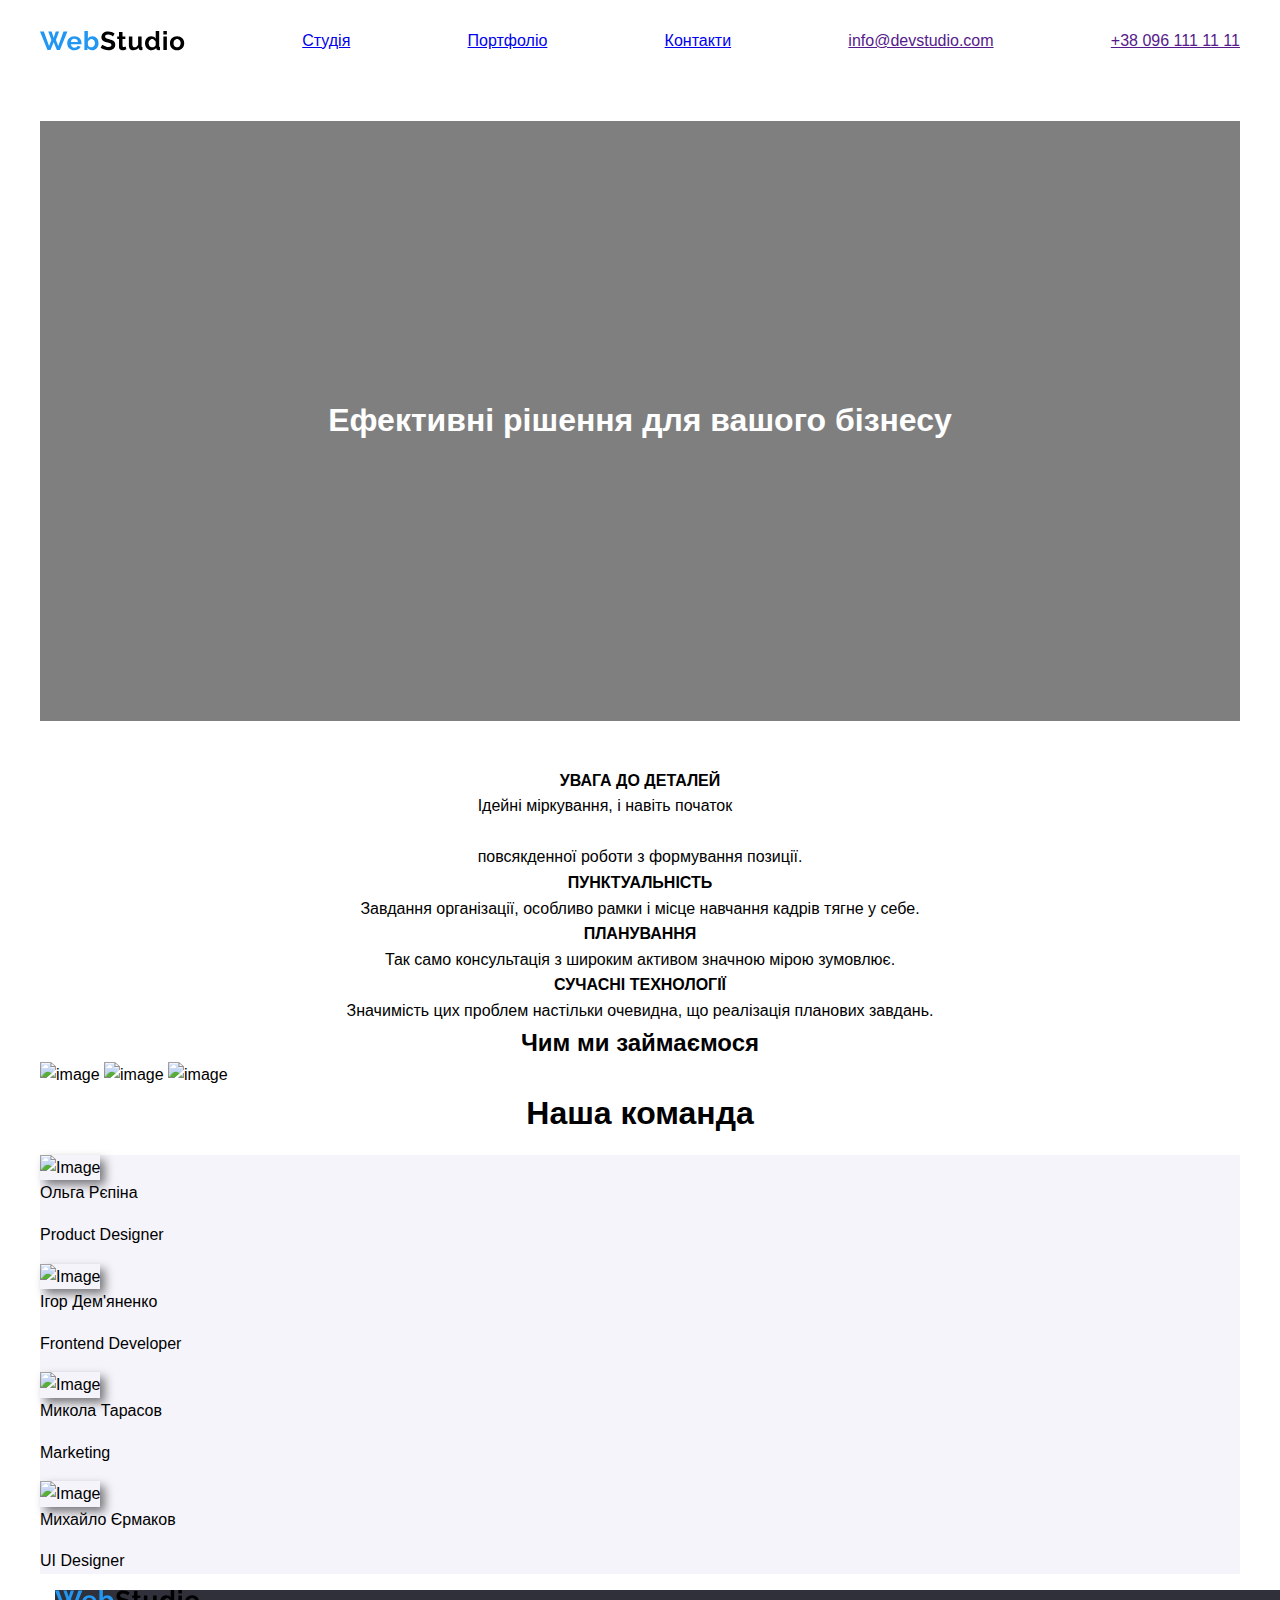
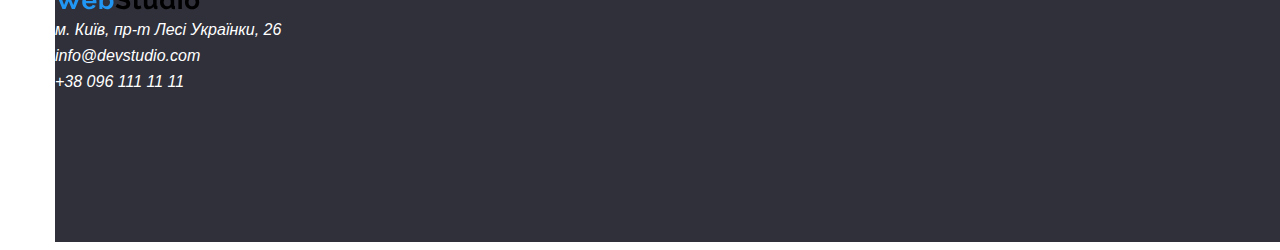
==== commit 59130ed1: "HW11111WWWWdone" ====
--- a/index.html
+++ b/index.html
@@ -6,7 +6,6 @@
   <meta name="viewport" content="width=device-width, initial-scale=1.0">
   <title>WEBSTUDIO</title>
 <style>
-  /* General Styles */
   body {
       font-family: 'Rubik', sans-serif;
       line-height: 1.6;
@@ -19,14 +18,12 @@
       padding: 0;
   }
   
-  /* Layout Container */
   .container {
       width: 1200px;
       padding: 0 15px;
       margin: 0 auto;
   }
 
-  /* Header */
   header {
       display: flex;
       justify-content: space-between;
@@ -68,15 +65,29 @@
     color: white;
  }
 
- .effective {
+
+
+ .hero-section {
     display: flex;
-  justify-content: center; 
-  align-items: center; 
-  height: 100vh; 
-  background-color: #2F303A;
-  color: white; 
-  font-size: 24px;
- }
+    justify-content: center;
+    align-items: center;
+    height: 600px;
+    color: white;
+    text-align: center;
+}
+
+
+.effective {
+    display: flex;
+    justify-content: center;
+    align-items: center;
+    height: 600px;
+    color: white;
+    text-align: center;
+    background: linear-gradient(to bottom, rgba(0, 0, 0, 0.5), rgba(0, 0, 0, 0.5)), url('https://images.stockcake.com/public/8/4/e/84eb3758-795d-4a1c-8919-b8fce3a1b9e7_large/tech-team-working-stockcake.jpg'); 
+    background-size: cover;
+    background-position: center;
+}
 
  .hfour {
     margin: 0 auto;
@@ -116,6 +127,10 @@
   height: auto; 
   width: 300px; 
   box-shadow: 5px 5px 10px rgba(0, 0, 0, 0.5);
+}
+
+.komanda {
+  background-color:#F5F4FA;
 }
   </style>
     <div class="container">
@@ -156,6 +171,7 @@
     <img class="img" src="c:\Users\sysko\Downloads\image (7).jpg" alt="image"/>
    </div>
     <h1 class="hfour">Наша команда</h1>
+    <div class="komanda">
     <ul>
       <img class="small-img" src="c:\Users\sysko\Downloads\image (10).jpg" alt="Image"/>
 
@@ -172,6 +188,7 @@
 <li>Михайло Єрмаков<br>
 <p>UI Designer</p></li>
 </ul>
+</div>
     <div class="container">
     <footer class="co">
       <svg width="145" height="20" viewBox="0 0 145 20" fill="none" xmlns="http://www.w3.org/2000/svg">
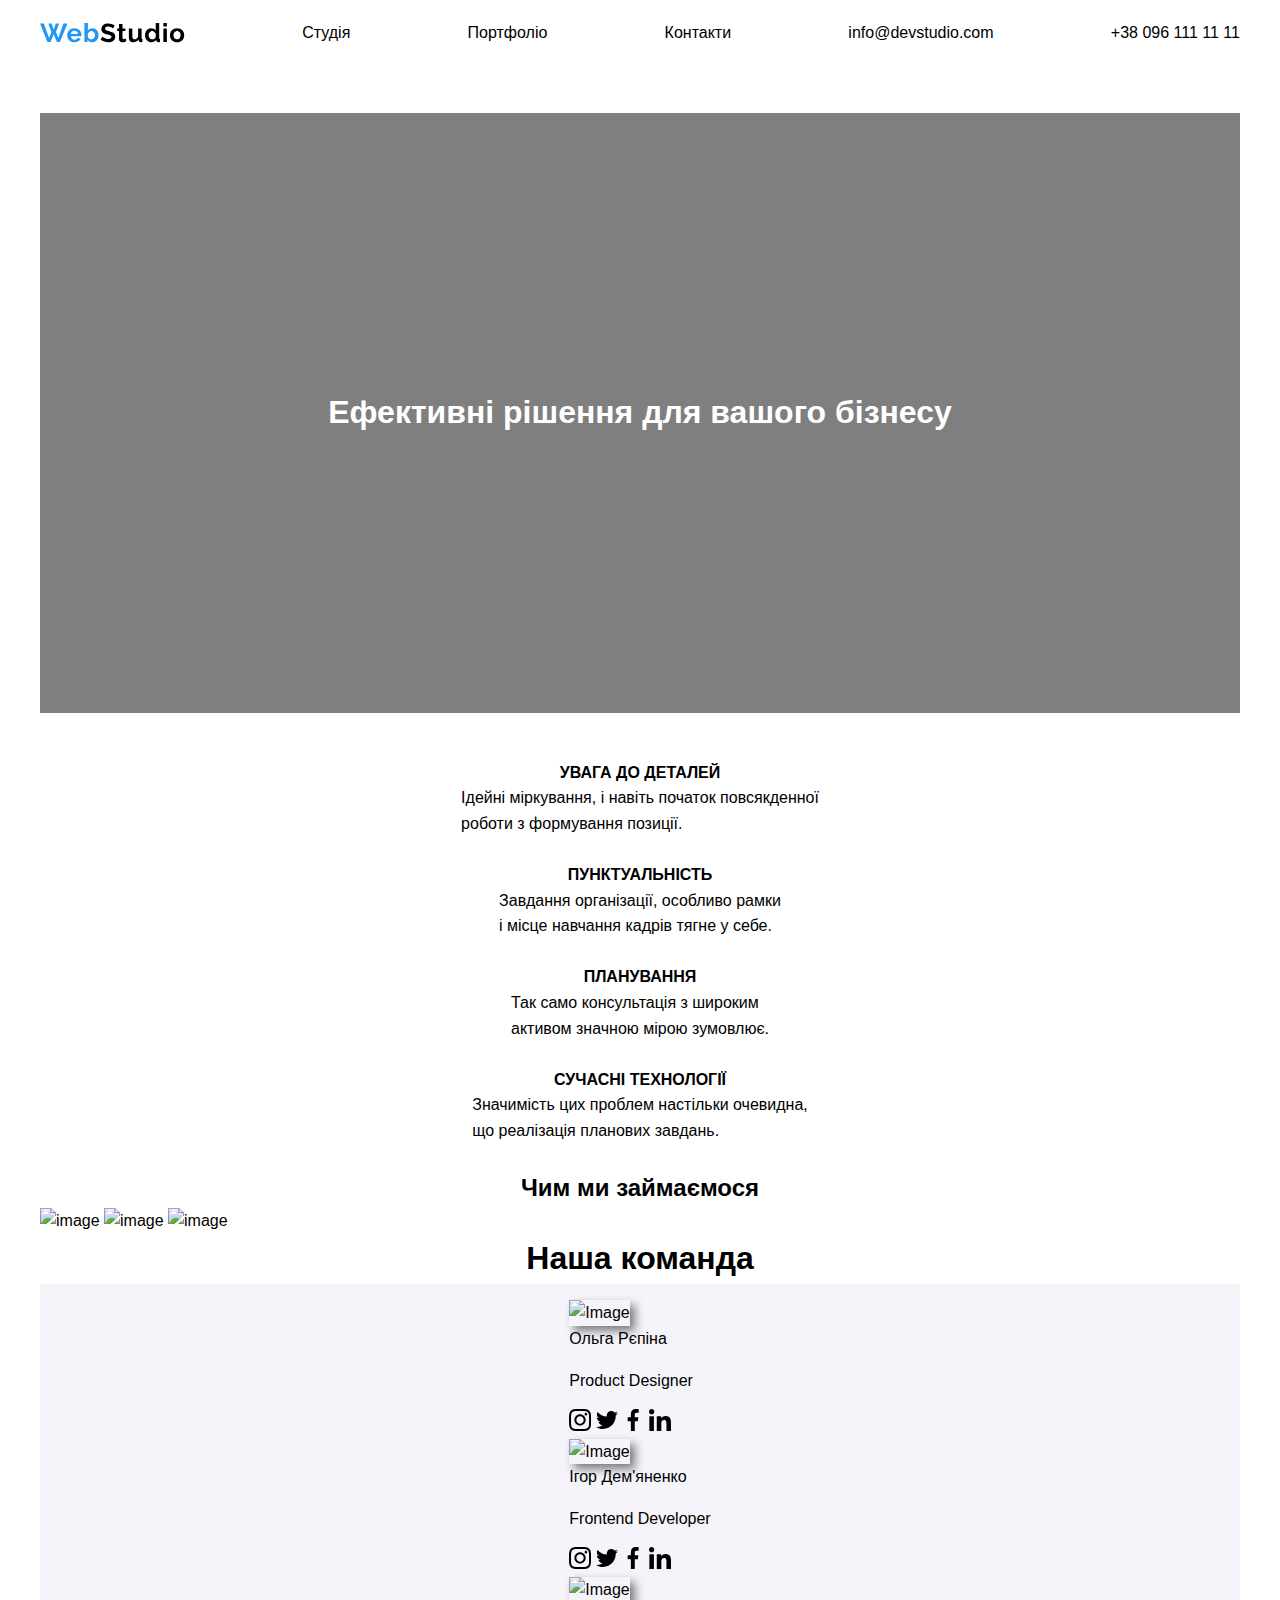
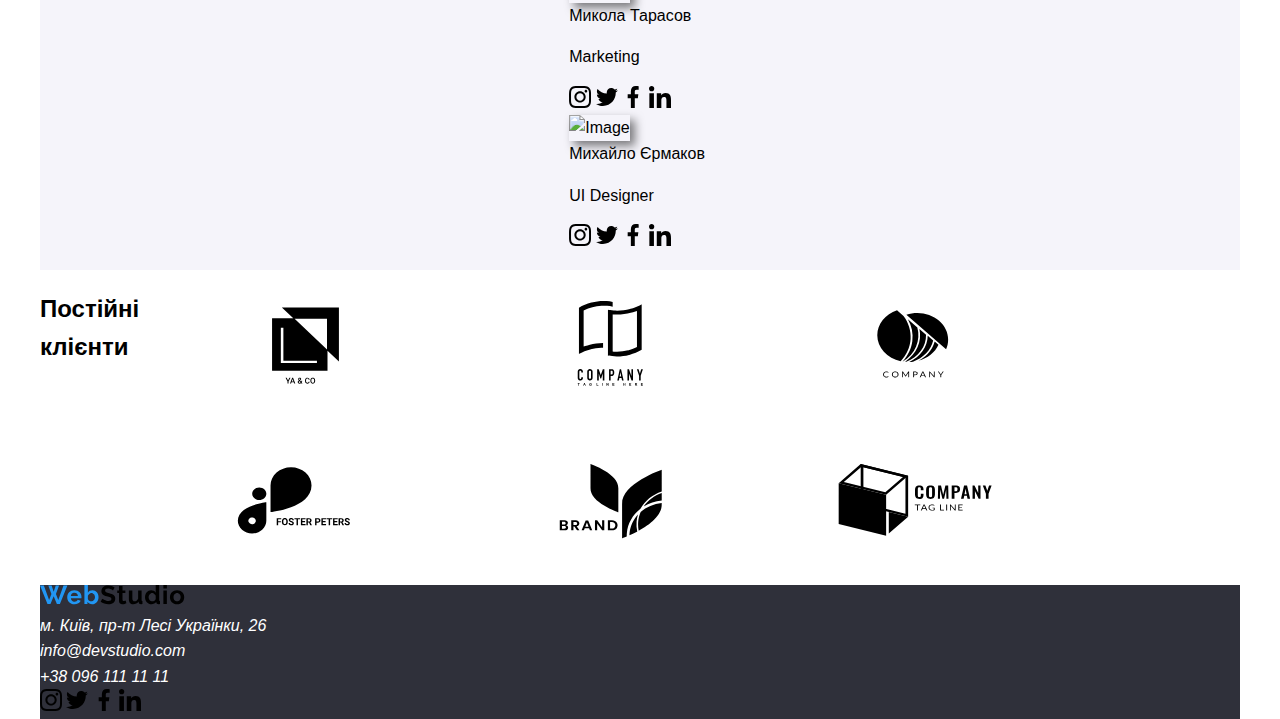
==== commit 1d3671b2: "SvgHomework" ====
--- a/index.html
+++ b/index.html
@@ -1,4 +1,3 @@
-
 <!DOCTYPE html>
 <html lang="en">
 <head>
@@ -9,6 +8,7 @@
   body {
       font-family: 'Rubik', sans-serif;
       line-height: 1.6;
+      margin: 0 auto;
   }
   h1, h2, h3, h4, p, a, button {
       font-family: 'Rubik', sans-serif;
@@ -20,7 +20,6 @@
   
   .container {
       width: 1200px;
-      padding: 0 15px;
       margin: 0 auto;
   }
 
@@ -55,15 +54,7 @@
       gap: 10px;
   }
 
- .co {
-    background-color: #2F303A;
-    width: 1600px;
-    height: 252px;
-    top: 2244px;
-    gap: 0px;
-    opacity: 0px;
-    color: white;
- }
+ 
 
 
 
@@ -110,9 +101,8 @@
 }
 
 .img {
-    width: 300px;
-    height: auto; 
- 
+    width: 380px;
+    height: 284px; 
 }
 
 .small-imagefour {
@@ -131,8 +121,35 @@
 
 .komanda {
   background-color:#F5F4FA;
-}
-  </style>
+  display: flex;
+  justify-content: center;
+  align-items: normal;
+}
+
+a {
+  text-decoration: none;
+  color: black;
+}
+
+a:hover {
+  color: rgb(0, 115, 255);
+}
+
+.patients {
+  display: flex;
+  justify-content: center;
+}
+
+.co {
+  background-color: #2F303A;
+  color: white;
+}
+
+.icons2 {
+  background-color: grey;
+}
+
+ </style>
     <div class="container">
 <body>
   <header class="col">
@@ -142,33 +159,35 @@
       <path d="M73.0003 5.376C72.8789 5.25467 72.6536 5.09 72.3243 4.882C72.0123 4.674 71.6223 4.47467 71.1543 4.284C70.7036 4.076 70.2096 3.90267 69.6723 3.764C69.1349 3.62533 68.5889 3.556 68.0343 3.556C67.0463 3.556 66.3096 3.738 65.8243 4.102C65.3389 4.466 65.0963 4.97733 65.0963 5.636C65.0963 6.01733 65.1829 6.338 65.3563 6.598C65.5469 6.84067 65.8156 7.05733 66.1623 7.248C66.5089 7.43867 66.9423 7.612 67.4623 7.768C67.9996 7.924 68.6149 8.08867 69.3083 8.262C70.2096 8.50467 71.0243 8.76467 71.7523 9.042C72.4976 9.31933 73.1216 9.666 73.6243 10.082C74.1443 10.498 74.5429 11.0007 74.8203 11.59C75.0976 12.162 75.2363 12.8727 75.2363 13.722C75.2363 14.71 75.0456 15.5593 74.6643 16.27C74.3003 16.9633 73.7976 17.5267 73.1563 17.96C72.5323 18.3933 71.8043 18.714 70.9723 18.922C70.1576 19.1127 69.2996 19.208 68.3983 19.208C67.0116 19.208 65.6423 19 64.2903 18.584C62.9383 18.168 61.7249 17.5787 60.6503 16.816L62.2363 13.722C62.3923 13.878 62.6696 14.086 63.0683 14.346C63.4843 14.5887 63.9696 14.84 64.5243 15.1C65.0789 15.3427 65.6943 15.5507 66.3703 15.724C67.0463 15.8973 67.7396 15.984 68.4503 15.984C70.4263 15.984 71.4143 15.3513 71.4143 14.086C71.4143 13.6873 71.3016 13.3493 71.0763 13.072C70.8509 12.7947 70.5303 12.552 70.1143 12.344C69.6983 12.136 69.1956 11.9453 68.6063 11.772C68.0169 11.5987 67.3583 11.408 66.6303 11.2C65.7463 10.9573 64.9749 10.6973 64.3163 10.42C63.6749 10.1253 63.1376 9.78733 62.7043 9.406C62.2709 9.00733 61.9416 8.55667 61.7163 8.054C61.5083 7.534 61.4043 6.91867 61.4043 6.208C61.4043 5.272 61.5776 4.44 61.9243 3.712C62.2709 2.984 62.7476 2.37733 63.3543 1.892C63.9783 1.40667 64.6976 1.04267 65.5123 0.799999C66.3269 0.539999 67.2023 0.409999 68.1383 0.409999C69.4383 0.409999 70.6343 0.617999 71.7263 1.034C72.8183 1.43267 73.7716 1.90933 74.5863 2.464L73.0003 5.376ZM86.4013 18.298C85.9333 18.506 85.3613 18.714 84.6853 18.922C84.0093 19.13 83.2986 19.234 82.5533 19.234C82.0679 19.234 81.6086 19.1733 81.1753 19.052C80.7593 18.9307 80.3866 18.74 80.0573 18.48C79.7453 18.2027 79.4939 17.856 79.3033 17.44C79.1126 17.0067 79.0173 16.4867 79.0173 15.88V8.054H77.2233V5.376H79.0173V0.956H82.5013V5.376H85.3613V8.054H82.5013V14.71C82.5013 15.1953 82.6226 15.542 82.8653 15.75C83.1253 15.9407 83.4373 16.036 83.8013 16.036C84.1653 16.036 84.5206 15.9753 84.8673 15.854C85.2139 15.7327 85.4913 15.6287 85.6993 15.542L86.4013 18.298ZM93.1558 19.26C91.7518 19.26 90.6858 18.8093 89.9578 17.908C89.2298 17.0067 88.8658 15.672 88.8658 13.904V5.376H92.3498V13.15C92.3498 15.2473 93.1038 16.296 94.6118 16.296C95.2878 16.296 95.9378 16.0967 96.5618 15.698C97.2031 15.282 97.7231 14.658 98.1218 13.826V5.376H101.606V14.996C101.606 15.36 101.666 15.62 101.788 15.776C101.926 15.932 102.143 16.0187 102.438 16.036V19C102.091 19.0693 101.796 19.1127 101.554 19.13C101.328 19.1473 101.12 19.156 100.93 19.156C100.306 19.156 99.7944 19.0173 99.3958 18.74C99.0144 18.4453 98.7891 18.0467 98.7198 17.544L98.6418 16.452C98.0351 17.388 97.2551 18.09 96.3018 18.558C95.3484 19.026 94.2998 19.26 93.1558 19.26ZM111.49 19.26C110.554 19.26 109.687 19.078 108.89 18.714C108.093 18.35 107.408 17.8473 106.836 17.206C106.264 16.5647 105.813 15.8193 105.484 14.97C105.172 14.1033 105.016 13.176 105.016 12.188C105.016 11.2 105.163 10.2813 105.458 9.432C105.77 8.58267 106.195 7.83733 106.732 7.196C107.269 6.55467 107.911 6.052 108.656 5.688C109.401 5.324 110.216 5.142 111.1 5.142C112.105 5.142 113.007 5.38467 113.804 5.87C114.619 6.35533 115.251 6.988 115.702 7.768V0.0199995H119.186V14.996C119.186 15.36 119.247 15.62 119.368 15.776C119.489 15.932 119.697 16.0187 119.992 16.036V19C119.385 19.1213 118.891 19.182 118.51 19.182C117.886 19.182 117.375 19.026 116.976 18.714C116.577 18.402 116.352 17.9947 116.3 17.492L116.222 16.634C115.719 17.5007 115.035 18.1593 114.168 18.61C113.319 19.0433 112.426 19.26 111.49 19.26ZM112.4 16.296C112.729 16.296 113.067 16.244 113.414 16.14C113.761 16.0187 114.081 15.854 114.376 15.646C114.671 15.438 114.931 15.1953 115.156 14.918C115.399 14.6407 115.581 14.3373 115.702 14.008V10.758C115.563 10.3767 115.364 10.03 115.104 9.718C114.861 9.38867 114.575 9.11133 114.246 8.886C113.934 8.64333 113.596 8.45267 113.232 8.314C112.885 8.17533 112.539 8.106 112.192 8.106C111.672 8.106 111.187 8.21867 110.736 8.444C110.303 8.66933 109.93 8.98133 109.618 9.38C109.306 9.76133 109.063 10.2033 108.89 10.706C108.717 11.2087 108.63 11.7287 108.63 12.266C108.63 12.838 108.725 13.3667 108.916 13.852C109.107 14.3373 109.367 14.762 109.696 15.126C110.025 15.49 110.415 15.776 110.866 15.984C111.334 16.192 111.845 16.296 112.4 16.296ZM123.386 19V5.376H126.87V19H123.386ZM123.386 3.478V0.0199995H126.87V3.478H123.386ZM137.085 19.26C135.975 19.26 134.979 19.0693 134.095 18.688C133.211 18.3067 132.457 17.7953 131.833 17.154C131.226 16.4953 130.758 15.7413 130.429 14.892C130.099 14.0427 129.935 13.15 129.935 12.214C129.935 11.2607 130.099 10.3593 130.429 9.51C130.758 8.66067 131.226 7.91533 131.833 7.274C132.457 6.61533 133.211 6.09533 134.095 5.714C134.979 5.33267 135.975 5.142 137.085 5.142C138.194 5.142 139.182 5.33267 140.049 5.714C140.933 6.09533 141.678 6.61533 142.285 7.274C142.909 7.91533 143.385 8.66067 143.715 9.51C144.044 10.3593 144.209 11.2607 144.209 12.214C144.209 13.15 144.044 14.0427 143.715 14.892C143.385 15.7413 142.917 16.4953 142.311 17.154C141.704 17.7953 140.959 18.3067 140.075 18.688C139.191 19.0693 138.194 19.26 137.085 19.26ZM133.523 12.214C133.523 12.8207 133.609 13.3753 133.783 13.878C133.973 14.3633 134.225 14.788 134.537 15.152C134.866 15.516 135.247 15.802 135.681 16.01C136.114 16.2007 136.582 16.296 137.085 16.296C137.587 16.296 138.055 16.2007 138.489 16.01C138.922 15.802 139.295 15.516 139.607 15.152C139.936 14.788 140.187 14.3547 140.361 13.852C140.551 13.3493 140.647 12.7947 140.647 12.188C140.647 11.5987 140.551 11.0527 140.361 10.55C140.187 10.0473 139.936 9.614 139.607 9.25C139.295 8.886 138.922 8.60867 138.489 8.418C138.055 8.21 137.587 8.106 137.085 8.106C136.582 8.106 136.114 8.21 135.681 8.418C135.247 8.626 134.866 8.912 134.537 9.276C134.225 9.64 133.973 10.0733 133.783 10.576C133.609 11.0787 133.523 11.6247 133.523 12.214Z" fill="black"/>
     </svg>
   </div>
-    <a href="studio">Студія</a>
-    <a href="portfolio">Портфоліо</a>
-    <a href="contacs">Контакти</a>
-    <a href="" >info@devstudio.com</a>
-    <a href="" >+38 096 111 11 11</a>
+    <a href="#">Студія</a>
+    <a href="#">Портфоліо</a>
+    <a href="#">Контакти</a>
+    <a href="#" >info@devstudio.com</a>
+    <a href="#" >+38 096 111 11 11</a>
   </header>
 <a href="info@devstudio.com"></a><br>
 <h1 class="effective">Ефективні рішення для вашого бізнесу</h1><br>
 <div class="uvagadodetaliy">
 <h4 class="hfour">УВАГА ДО ДЕТАЛЕЙ</h4>
-<p class="hfour">Ідейні міркування, і навіть початок<br>
-  <br>
-     повсякденної роботи з формування позиції.</p>
+<p class="hfour">Ідейні міркування, і навіть початок повсякденної<br> роботи з формування позиції.</p>
+<br>
    <h4 class="hfour"> ПУНКТУАЛЬНІСТЬ</h4>
    <p class="hfour">Завдання організації, особливо
-    рамки і місце навчання кадрів тягне у себе.</p>
+    рамки<br> і місце навчання кадрів тягне у себе.</p>
+    <br>
    <h4 class="hfour">ПЛАНУВАННЯ</h4> 
-   <p  class="hfour">Так само консультація з широким
+   <p  class="hfour">Так само консультація з широким<br>
      активом значною мірою зумовлює.</p>
+     <br>
    <h4 class="hfour">СУЧАСНІ ТЕХНОЛОГІЇ</h4> 
-    <p class="hfour">Значимість цих проблем настільки очевидна, що реалізація планових завдань.</p>
+    <p class="hfour">Значимість цих проблем настільки очевидна,<br> що реалізація планових завдань.</p>
+    <br>
     <h2 class="hfour">Чим ми займаємося</h2> 
   </div>
     <div class="image.container">
     <img class="img" src="c:\Users\sysko\Downloads\image (5).jpg" alt="image"/>
     <img class="img" src="c:\Users\sysko\Downloads\image (6).jpg" alt="image"/>
-    <img class="img" src="c:\Users\sysko\Downloads\image (7).jpg" alt="image"/>
+    <img class="img" src="c:\Users\sysko\Downloads\ff490664ba91f138b9f708e01d65306a.jpg" alt="image">
    </div>
     <h1 class="hfour">Наша команда</h1>
     <div class="komanda">
@@ -176,19 +195,116 @@
       <img class="small-img" src="c:\Users\sysko\Downloads\image (10).jpg" alt="Image"/>
 
 <li>Ольга Рєпіна<br>
-   <p> Product Designer</p></li>
-   <img class="small-imgtwo" src="c:\Users\sysko\Downloads\image (3).jpg" alt="Image"/>
-
+   <p> Product Designer</p>
+  
+   <svg width="22" height="22">
+    <use class="icons" href="./ICONS/symbol-defs.svg#icon-instagram"></use>
+  </svg>
+  
+  <svg width="22" height="22">
+    <use class="icons" href="./ICONS/symbol-defs.svg#icon-twitter"></use>
+  </svg>
+  
+  <svg width="22" height="22">
+    <use class="icons" href="./ICONS/symbol-defs.svg#icon-facebook"></use>
+  </svg>
+  
+  <svg width="22" height="22">
+    <use class="icons" href="./ICONS/symbol-defs.svg#icon-linkedin"></use>
+  </svg></li>
+
+   <img class="small-imgtwo" src="https://s3-alpha-sig.figma.com/img/8c1e/65c1/01b0562402f9066520924acac0be8dc7?Expires=1737331200&Key-Pair-Id=APKAQ4GOSFWCVNEHN3O4&Signature=MCghAMryN0rpW3RYHfsWIjXlrS1lMCycSzrh0LU0w48vMIf~70W~s6M0tEnOd4M3np93IwDmDPZ6EV9-3OxGusqCnG5c6gI9sYBLwt-l~5SgZYb0HQT-hzTpsknKS2zPtJl7vzSTI-xjnFCpaZ0x0caVA1VMsC5JdYNBDONg1wOO52scAKB49lc2klQY4HzqQ3bQYEHWxRctliAma25puj3T4~JAuxPf4YH2rk8UkK2SC8ol~KfO2GfmxHMnKgQQtwPwn73dLhFDiyNN~QSR~04kxIIxWDZA4inm6T72sfv-a8ePsqXpb7X3G1zjllOoAPHG~XkFZ6rjy80tnc8Omw__" alt="Image"/>
 <li>Ігор Дем'яненко<br>
-<p>Frontend Developer</p></li>
-<img class="small-imagethree" src="c:\Users\sysko\Downloads\image (8).jpg" alt="Image"/>
+<p>Frontend Developer</p>
+
+<svg width="22" height="22">
+  <use class="icons" href="./ICONS/symbol-defs.svg#icon-instagram"></use>
+</svg>
+
+<svg width="22" height="22">
+  <use class="icons" href="./ICONS/symbol-defs.svg#icon-twitter"></use>
+</svg>
+
+<svg width="22" height="22">
+  <use class="icons" href="./ICONS/symbol-defs.svg#icon-facebook"></use>
+</svg>
+
+<svg width="22" height="22">
+  <use class="icons" href="./ICONS/symbol-defs.svg#icon-linkedin"></use>
+</svg></li>
+<img class="small-imagethree" src="https://s3-alpha-sig.figma.com/img/b9f5/1817/c03fb848ed9dfc89543bbe97156c3661?Expires=1737331200&Key-Pair-Id=APKAQ4GOSFWCVNEHN3O4&Signature=Eqx0zHyTu9v~r6mWVENCJcoIJMqyQxXK1X48Cst~MY6EfJ2k4eLdp~[base64]~7H3gJIw6c4UGw~omW8a7btRDN6~qm1GpoMetFf8~yy2g__" alt="Image"/>
 <li>Микола Тарасов<br>
-<p>Marketing</p></li>
+<p>Marketing</p>
+<svg width="22" height="22">
+  <use class="icons" href="./ICONS/symbol-defs.svg#icon-instagram"></use>
+</svg>
+
+<svg width="22" height="22">
+  <use class="icons" href="./ICONS/symbol-defs.svg#icon-twitter"></use>
+</svg>
+
+<svg width="22" height="22">
+  <use class="icons" href="./ICONS/symbol-defs.svg#icon-facebook"></use>
+</svg>
+
+<svg width="22" height="22">
+  <use class="icons" href="./ICONS/symbol-defs.svg#icon-linkedin"></use>
+</svg></li>
 <img class="small-imagefour" src="c:\Users\sysko\Downloads\image (9).jpg" alt="Image"/>
 <li>Михайло Єрмаков<br>
-<p>UI Designer</p></li>
+<p>UI Designer</p>
+<svg width="22" height="22">
+  <use class="icons" href="./ICONS/symbol-defs.svg#icon-instagram"></use>
+</svg>
+
+<svg width="22" height="22">
+  <use class="icons" href="./ICONS/symbol-defs.svg#icon-twitter"></use>
+</svg>
+
+<svg width="22" height="22">
+  <use class="icons" href="./ICONS/symbol-defs.svg#icon-facebook"></use>
+</svg>
+
+<svg width="22" height="22">
+  <use class="icons" href="./ICONS/symbol-defs.svg#icon-linkedin"></use>
+</svg></li>
 </ul>
 </div>
+
+
+<div class="patients">
+  <div class="title">
+<h2>Постійні клієнти</h2>
+</div>
+<div class="clients">
+
+  <svg>
+    <use class="icons2" href="./ICONS/symbol-defs.svg#icon-clientone"></use>
+  </svg>
+
+  <svg>
+    <use class="icons2" href="./ICONS/symbol-defs.svg#icon-Clienttwo"></use>
+  </svg>
+
+  <svg>
+    <use class="icons2" href="./ICONS/symbol-defs.svg#icon-clientthree"></use>
+  </svg>
+
+  <svg>
+    <use class="icons2" href="./ICONS/symbol-defs.svg#icon-clientfour"></use>
+  </svg>
+
+  <svg>
+    <use class="icons2" href="./ICONS/symbol-defs.svg#icon-clientfive"></use>
+  </svg>
+
+  <svg>
+    <use class="icons2" href="./ICONS/symbol-defs.svg#icon-clientsix"></use>
+  </svg>
+
+</div>
+</div>
+
     <div class="container">
     <footer class="co">
       <svg width="145" height="20" viewBox="0 0 145 20" fill="none" xmlns="http://www.w3.org/2000/svg">
@@ -197,7 +313,21 @@
         </svg><br>
 <address class="white">м. Київ, пр-т Лесі Українки, 26<br>
 info@devstudio.com<br>
-+38 096 111 11 11</address>
++38 096 111 11 11</address><svg width="22" height="22">
+  <use class="icons" href="./ICONS/symbol-defs.svg#icon-instagram"></use>
+</svg>
+
+<svg width="22" height="22">
+  <use class="icons" href="./ICONS/symbol-defs.svg#icon-twitter"></use>
+</svg>
+
+<svg width="22" height="22">
+  <use class="icons" href="./ICONS/symbol-defs.svg#icon-facebook"></use>
+</svg>
+
+<svg width="22" height="22">
+  <use class="icons" href="./ICONS/symbol-defs.svg#icon-linkedin"></use>
+</svg>
 </footer>
 </div>
 </body>
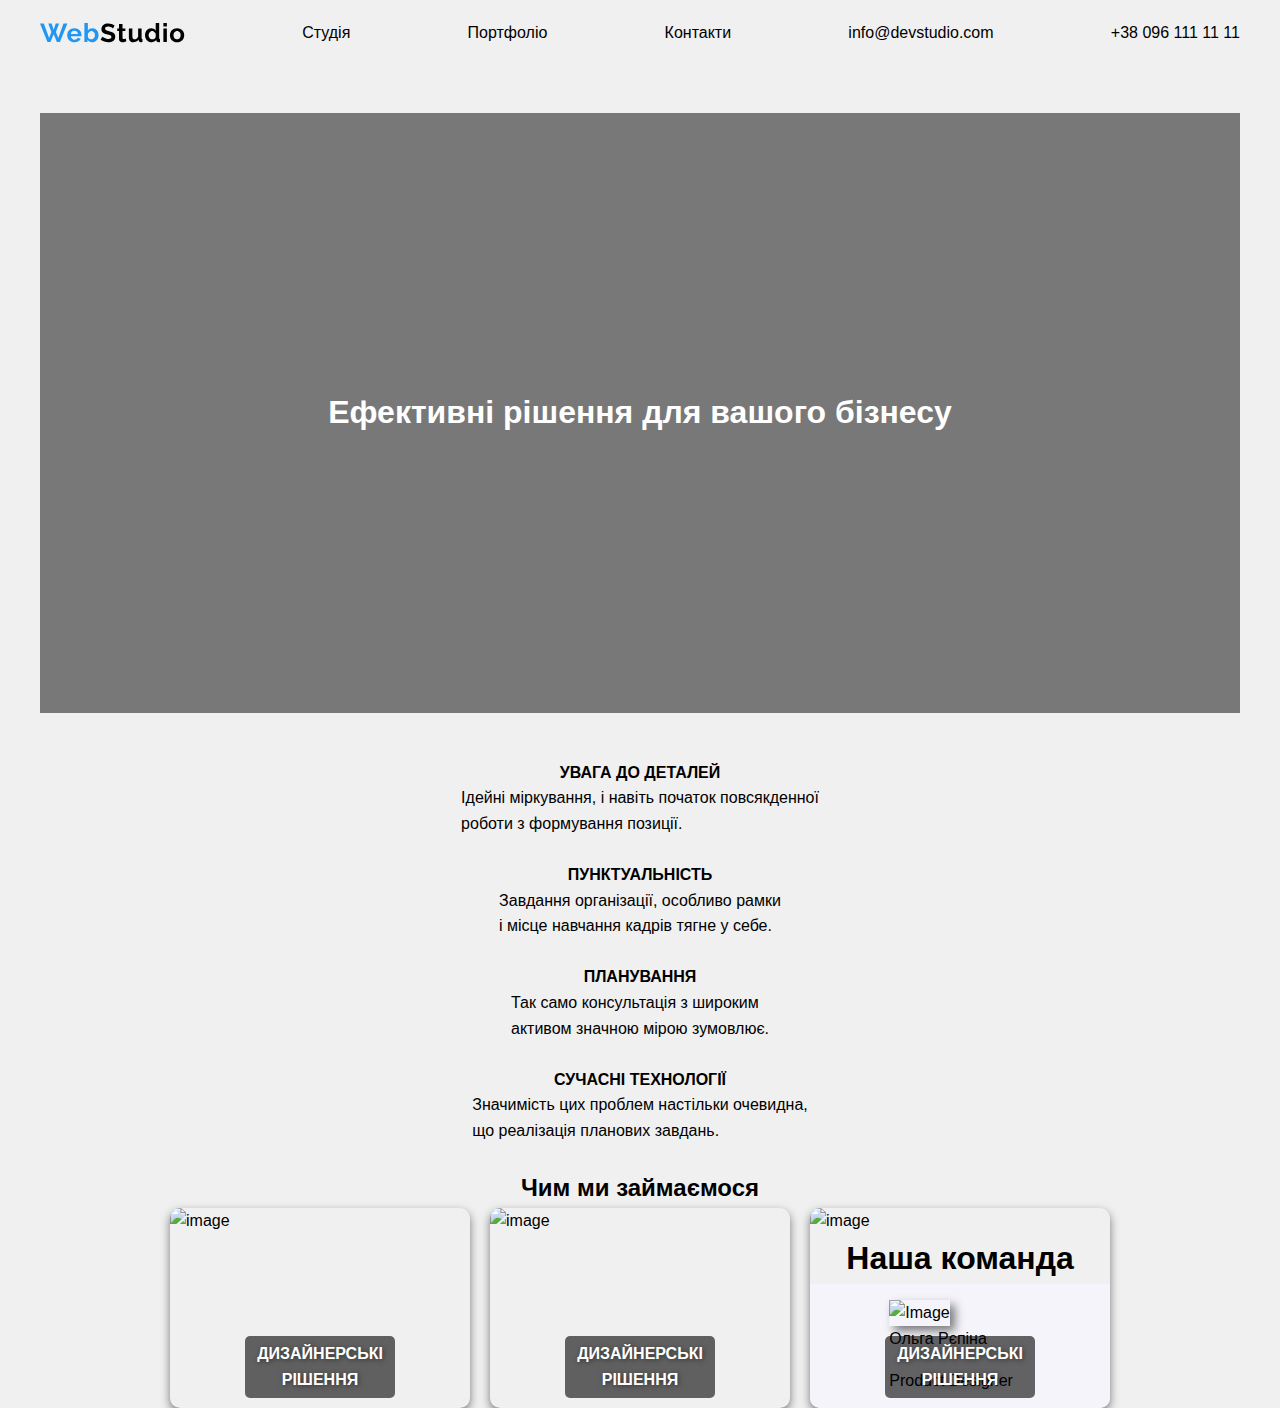
==== commit 96d0937c: "hwgoiteens" ====
--- a/index.html
+++ b/index.html
@@ -145,10 +145,80 @@
   color: white;
 }
 
+.icons:hover {
+  fill: blue;
+}
+
 .icons2 {
   background-color: grey;
 }
 
+.icons2:hover {
+ fill: blue;
+}
+
+
+
+
+
+
+
+
+
+
+
+
+
+
+
+
+body {
+  margin: 0;
+  padding: 0;
+  font-family: Arial, sans-serif;
+  display: flex;
+  justify-content: center;
+  align-items: center;
+  min-height: 100vh;
+  background-color: #f0f0f0;
+}
+
+.image-container {
+  display: flex;
+  gap: 20px;
+  flex-wrap: wrap;
+  justify-content: center;
+}
+
+.image-wrapper {
+  position: relative;
+  width: 300px;
+  height: 200px;
+  border-radius: 10px;
+  overflow: hidden;
+  box-shadow: 0 4px 10px rgba(0, 0, 0, 0.5);
+}
+
+.img {
+  width: 100%;
+  height: 100%;
+  object-fit: cover;
+}
+
+.overlay-text {
+  position: absolute;
+  bottom: 10px;
+  left: 50%;
+  transform: translateX(-50%);
+  color: white;
+  font-size: 16px;
+  font-weight: bold;
+  text-shadow: 1px 1px 5px rgba(0, 0, 0, 0.5);
+  background-color: rgba(0, 0, 0, 0.6);
+  padding: 5px 10px;
+  border-radius: 5px;
+  text-align: center;
+}
  </style>
     <div class="container">
 <body>
@@ -184,11 +254,18 @@
     <br>
     <h2 class="hfour">Чим ми займаємося</h2> 
   </div>
-    <div class="image.container">
-    <img class="img" src="c:\Users\sysko\Downloads\image (5).jpg" alt="image"/>
-    <img class="img" src="c:\Users\sysko\Downloads\image (6).jpg" alt="image"/>
-    <img class="img" src="c:\Users\sysko\Downloads\ff490664ba91f138b9f708e01d65306a.jpg" alt="image">
-   </div>
+  <div class="image-container">
+    <div class="image-wrapper">
+      <img class="img" src="c:\Users\sysko\Downloads\image (5).jpg" alt="image" />
+      <div class="overlay-text">ДИЗАЙНЕРСЬКІ РІШЕННЯ</div>
+    </div>
+    <div class="image-wrapper">
+      <img class="img" src="c:\Users\sysko\Downloads\image (6).jpg" alt="image" />
+      <div class="overlay-text">ДИЗАЙНЕРСЬКІ РІШЕННЯ</div>
+    </div>
+    <div class="image-wrapper">
+      <img class="img" src="https://s3-alpha-sig.figma.com/img/4ca1/03f5/ff490664ba91f138b9f708e01d65306a?Expires=1738540800&Key-Pair-Id=APKAQ4GOSFWCVNEHN3O4&Signature=YnYnUsOO~fFDjDWhFh4mStnVgy3lMN~VAptRhhaOhnsZQ9hS2eBq4azHd45jZAmWVGOwwAf8IkoX6Xwk1LWwHZJDYOodrNH1CpIXHVtFHtkWEvpmdVnizwIhRSYvzxKux387brWhcLLbg5jNQWD7C0L1MBbn62we20UCS85ByLbUnLIna6VFJ0dTeaa8QlV5gaU-fdbuXq4sAY~gzmlf09Gx7-w5MEPHKRCHADWqgEKS~ExR6zG2d2d5e6tPZoVS9uJlCD2XKtLZ55aEJ46Vrskv3PUcMvX5GSOXHYPkgRKCx65GdWKpwly7UJYS-PD-TXE7rf3ThoYssdJBXF-UxQ__" alt="image" />
+      <div class="overlay-text">ДИЗАЙНЕРСЬКІ РІШЕННЯ</div>
     <h1 class="hfour">Наша команда</h1>
     <div class="komanda">
     <ul>
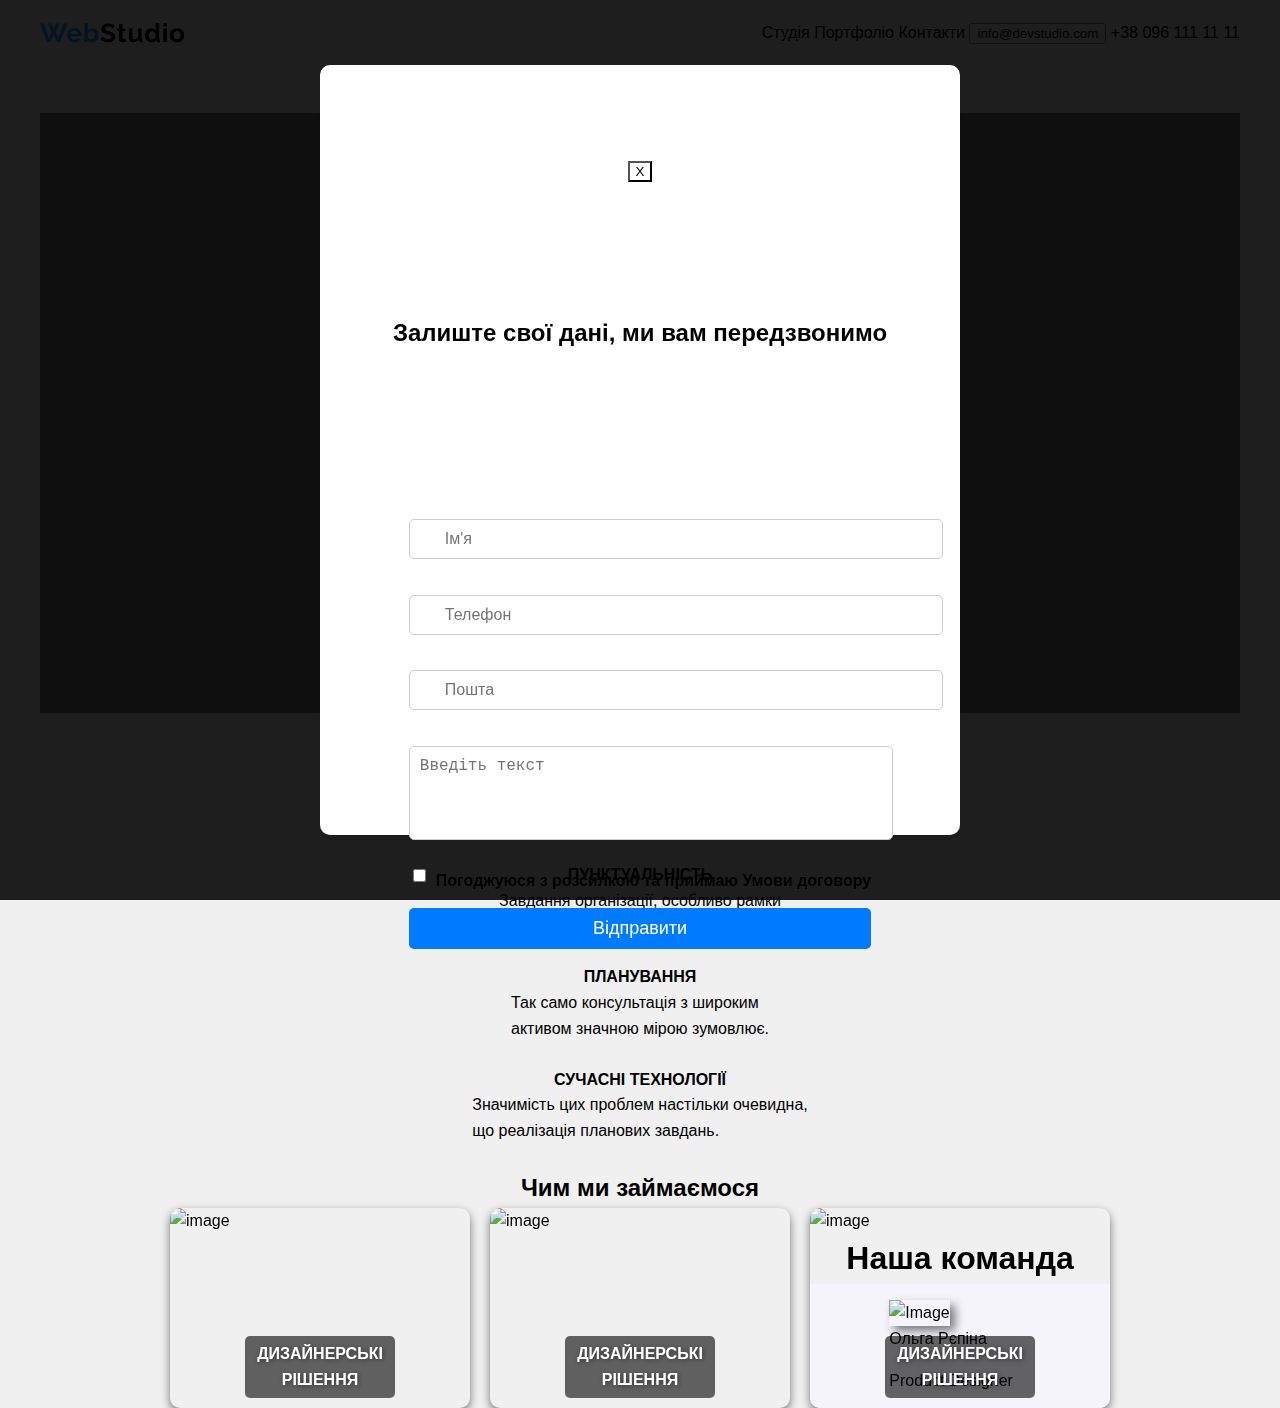
==== commit 6938cfc1: "madalka" ====
--- a/index.html
+++ b/index.html
@@ -219,6 +219,191 @@
   border-radius: 5px;
   text-align: center;
 }
+
+
+
+
+.modal {
+    width: 400px;
+    background: white;
+    padding: 20px;
+    border-radius: 10px;
+    box-shadow: 0px 4px 10px rgba(0, 0, 0, 0.2);
+    text-align: center;
+    position: relative;
+    font-family: Arial, sans-serif;
+}
+
+
+.close-btn {
+    position: absolute;
+    top: 10px;
+    right: 10px;
+    border: none;
+    background: none;
+    font-size: 20px;
+    cursor: pointer;
+}
+
+
+label {
+    display: block;
+    font-weight: bold;
+    text-align: left;
+    margin-top: 10px;
+}
+
+
+.input-container {
+    position: relative;
+    width: 100%;
+}
+
+
+.input-container input {
+    width: 100%;
+    padding: 10px 35px;
+    border: 1px solid #ccc;
+    border-radius: 5px;
+    font-size: 16px;
+}
+
+
+.input-container i {
+    position: absolute;
+    left: 10px;
+    top: 50%;
+    transform: translateY(-50%);
+    color: #888;
+}
+
+
+textarea {
+    width: 100%;
+    padding: 10px;
+    border: 1px solid #ccc;
+    border-radius: 5px;
+    font-size: 16px;
+    resize: none;
+}
+
+
+.checkbox-container {
+    display: flex;
+    align-items: center;
+    margin-top: 10px;
+    text-align: left;
+}
+
+.checkbox-container input {
+    margin-right: 10px;
+}
+
+
+.submit-btn {
+    width: 100%;
+    padding: 10px;
+    background: #007bff;
+    color: white;
+    border: none;
+    border-radius: 5px;
+    font-size: 18px;
+    cursor: pointer;
+    margin-top: 15px;
+}
+
+.submit-btn:hover {
+    background: #0056b3;
+}
+
+
+
+.backdrop {
+    position: fixed;
+    top: 0;
+    left: 0;
+    width: 100%;
+    height: 100%;
+    background-color:rgba(0, 0, 0, 0.875);
+    opacity: 1;
+}
+
+.backdrop.is-hidden {
+    opacity: 0;
+    pointer-events: none;
+}
+
+.modal {
+    position: absolute;
+    top: 50%;
+    left: 50%;
+    width: 1000px;
+    height: 700px;
+    padding: 40px;
+    background-color: rgb(255, 255, 255);
+    transform: translate(-50%, -50%)
+}
+
+.button_open {
+    border-style: none;
+    padding: 20px;
+    color: white;
+    background-color: black;
+    border-radius: 30px;
+}
+
+.button_open:hover {
+    background-color: rgb(140, 24, 44);
+}
+
+.button_close {
+    border-style: none;
+    background-color: rgb(255, 255, 255);
+    color: rgb(0, 0, 0);
+    border-radius: 360px;
+}
+
+.button_close:hover {
+    background-color: rgba(0, 0, 0, 0.986);
+    color: rgb(0, 0, 0);
+}
+
+body {
+    font-family: sans-serif;
+}
+
+.super { 
+    display: flex;
+    justify-content: center;
+    align-items: center;
+}
+
+
+
+.right_button {
+ display: flex;
+ justify-content: flex-end;
+}
+
+.forms {
+  display: grid;
+    place-items: center;
+    height: 100vh;
+}
+
+.button_form {
+  display: flex;
+  justify-content: flex-end;
+}
+
+.agree {
+  color: rgb(0, 0, 0);
+}
+
+.modal {
+  height: 690px;
+  width: 560px;
+}
  </style>
     <div class="container">
 <body>
@@ -228,12 +413,65 @@
       <path d="M8.294 0.592H11.596L13.676 6.702L15.756 0.592H19.084L15.938 8.99L18.278 14.892L23.504 0.539999H27.404L19.89 19H16.874L13.676 11.252L10.478 19H7.462L0 0.539999H3.848L9.1 14.892L11.388 8.99L8.294 0.592ZM34.3793 19.26C33.2873 19.26 32.2993 19.078 31.4153 18.714C30.5313 18.3327 29.7773 17.8213 29.1533 17.18C28.5293 16.5387 28.044 15.7933 27.6973 14.944C27.368 14.0947 27.2033 13.202 27.2033 12.266C27.2033 11.2953 27.368 10.3853 27.6973 9.536C28.0266 8.66933 28.5033 7.91533 29.1273 7.274C29.7513 6.61533 30.5053 6.09533 31.3893 5.714C32.2906 5.33267 33.296 5.142 34.4053 5.142C35.5146 5.142 36.5026 5.33267 37.3693 5.714C38.2533 6.09533 38.9986 6.60667 39.6053 7.248C40.2293 7.88933 40.6973 8.63467 41.0093 9.484C41.3386 10.3333 41.5033 11.2173 41.5033 12.136C41.5033 12.3613 41.4946 12.578 41.4773 12.786C41.4773 12.994 41.46 13.1673 41.4253 13.306H30.8953C30.9473 13.8433 31.0773 14.32 31.2853 14.736C31.4933 15.152 31.762 15.5073 32.0913 15.802C32.4206 16.0967 32.7933 16.322 33.2093 16.478C33.6253 16.634 34.0586 16.712 34.5093 16.712C35.2026 16.712 35.8526 16.5473 36.4593 16.218C37.0833 15.8713 37.508 15.4207 37.7333 14.866L40.7233 15.698C40.2206 16.738 39.4146 17.596 38.3053 18.272C37.2133 18.9307 35.9046 19.26 34.3793 19.26ZM37.9153 11.044C37.8286 10.0213 37.4473 9.20667 36.7713 8.6C36.1126 7.976 35.3066 7.664 34.3533 7.664C33.8853 7.664 33.4433 7.75067 33.0273 7.924C32.6286 8.08 32.2733 8.30533 31.9613 8.6C31.6493 8.89467 31.3893 9.25 31.1813 9.666C30.9906 10.082 30.878 10.5413 30.8433 11.044H37.9153ZM52.1538 19.26C51.1138 19.26 50.1864 19.026 49.3718 18.558C48.5571 18.09 47.9158 17.4487 47.4478 16.634V19H44.4058V0.0199995H47.8898V7.768C48.3751 6.936 49.0078 6.29467 49.7878 5.844C50.5851 5.376 51.5124 5.142 52.5698 5.142C53.4538 5.142 54.2598 5.33267 54.9878 5.714C55.7158 6.09533 56.3398 6.60667 56.8598 7.248C57.3971 7.88933 57.8044 8.64333 58.0818 9.51C58.3764 10.3767 58.5238 11.2867 58.5238 12.24C58.5238 13.228 58.3591 14.1467 58.0298 14.996C57.7178 15.8453 57.2758 16.5907 56.7038 17.232C56.1318 17.856 55.4558 18.35 54.6758 18.714C53.8958 19.078 53.0551 19.26 52.1538 19.26ZM51.1918 16.296C51.7464 16.296 52.2578 16.192 52.7258 15.984C53.1938 15.7587 53.5924 15.464 53.9218 15.1C54.2511 14.736 54.5024 14.3113 54.6758 13.826C54.8664 13.3407 54.9618 12.8207 54.9618 12.266C54.9618 11.7113 54.8751 11.1827 54.7018 10.68C54.5284 10.1773 54.2771 9.73533 53.9478 9.354C53.6358 8.97267 53.2631 8.66933 52.8298 8.444C52.3964 8.21867 51.9198 8.106 51.3998 8.106C50.6198 8.106 49.9178 8.366 49.2938 8.886C48.6871 9.38867 48.2191 10.0127 47.8898 10.758V14.008C48.0111 14.3547 48.1844 14.6667 48.4098 14.944C48.6524 15.2213 48.9211 15.464 49.2158 15.672C49.5104 15.8627 49.8311 16.0187 50.1778 16.14C50.5244 16.244 50.8624 16.296 51.1918 16.296Z" fill="#2196F3"/>
       <path d="M73.0003 5.376C72.8789 5.25467 72.6536 5.09 72.3243 4.882C72.0123 4.674 71.6223 4.47467 71.1543 4.284C70.7036 4.076 70.2096 3.90267 69.6723 3.764C69.1349 3.62533 68.5889 3.556 68.0343 3.556C67.0463 3.556 66.3096 3.738 65.8243 4.102C65.3389 4.466 65.0963 4.97733 65.0963 5.636C65.0963 6.01733 65.1829 6.338 65.3563 6.598C65.5469 6.84067 65.8156 7.05733 66.1623 7.248C66.5089 7.43867 66.9423 7.612 67.4623 7.768C67.9996 7.924 68.6149 8.08867 69.3083 8.262C70.2096 8.50467 71.0243 8.76467 71.7523 9.042C72.4976 9.31933 73.1216 9.666 73.6243 10.082C74.1443 10.498 74.5429 11.0007 74.8203 11.59C75.0976 12.162 75.2363 12.8727 75.2363 13.722C75.2363 14.71 75.0456 15.5593 74.6643 16.27C74.3003 16.9633 73.7976 17.5267 73.1563 17.96C72.5323 18.3933 71.8043 18.714 70.9723 18.922C70.1576 19.1127 69.2996 19.208 68.3983 19.208C67.0116 19.208 65.6423 19 64.2903 18.584C62.9383 18.168 61.7249 17.5787 60.6503 16.816L62.2363 13.722C62.3923 13.878 62.6696 14.086 63.0683 14.346C63.4843 14.5887 63.9696 14.84 64.5243 15.1C65.0789 15.3427 65.6943 15.5507 66.3703 15.724C67.0463 15.8973 67.7396 15.984 68.4503 15.984C70.4263 15.984 71.4143 15.3513 71.4143 14.086C71.4143 13.6873 71.3016 13.3493 71.0763 13.072C70.8509 12.7947 70.5303 12.552 70.1143 12.344C69.6983 12.136 69.1956 11.9453 68.6063 11.772C68.0169 11.5987 67.3583 11.408 66.6303 11.2C65.7463 10.9573 64.9749 10.6973 64.3163 10.42C63.6749 10.1253 63.1376 9.78733 62.7043 9.406C62.2709 9.00733 61.9416 8.55667 61.7163 8.054C61.5083 7.534 61.4043 6.91867 61.4043 6.208C61.4043 5.272 61.5776 4.44 61.9243 3.712C62.2709 2.984 62.7476 2.37733 63.3543 1.892C63.9783 1.40667 64.6976 1.04267 65.5123 0.799999C66.3269 0.539999 67.2023 0.409999 68.1383 0.409999C69.4383 0.409999 70.6343 0.617999 71.7263 1.034C72.8183 1.43267 73.7716 1.90933 74.5863 2.464L73.0003 5.376ZM86.4013 18.298C85.9333 18.506 85.3613 18.714 84.6853 18.922C84.0093 19.13 83.2986 19.234 82.5533 19.234C82.0679 19.234 81.6086 19.1733 81.1753 19.052C80.7593 18.9307 80.3866 18.74 80.0573 18.48C79.7453 18.2027 79.4939 17.856 79.3033 17.44C79.1126 17.0067 79.0173 16.4867 79.0173 15.88V8.054H77.2233V5.376H79.0173V0.956H82.5013V5.376H85.3613V8.054H82.5013V14.71C82.5013 15.1953 82.6226 15.542 82.8653 15.75C83.1253 15.9407 83.4373 16.036 83.8013 16.036C84.1653 16.036 84.5206 15.9753 84.8673 15.854C85.2139 15.7327 85.4913 15.6287 85.6993 15.542L86.4013 18.298ZM93.1558 19.26C91.7518 19.26 90.6858 18.8093 89.9578 17.908C89.2298 17.0067 88.8658 15.672 88.8658 13.904V5.376H92.3498V13.15C92.3498 15.2473 93.1038 16.296 94.6118 16.296C95.2878 16.296 95.9378 16.0967 96.5618 15.698C97.2031 15.282 97.7231 14.658 98.1218 13.826V5.376H101.606V14.996C101.606 15.36 101.666 15.62 101.788 15.776C101.926 15.932 102.143 16.0187 102.438 16.036V19C102.091 19.0693 101.796 19.1127 101.554 19.13C101.328 19.1473 101.12 19.156 100.93 19.156C100.306 19.156 99.7944 19.0173 99.3958 18.74C99.0144 18.4453 98.7891 18.0467 98.7198 17.544L98.6418 16.452C98.0351 17.388 97.2551 18.09 96.3018 18.558C95.3484 19.026 94.2998 19.26 93.1558 19.26ZM111.49 19.26C110.554 19.26 109.687 19.078 108.89 18.714C108.093 18.35 107.408 17.8473 106.836 17.206C106.264 16.5647 105.813 15.8193 105.484 14.97C105.172 14.1033 105.016 13.176 105.016 12.188C105.016 11.2 105.163 10.2813 105.458 9.432C105.77 8.58267 106.195 7.83733 106.732 7.196C107.269 6.55467 107.911 6.052 108.656 5.688C109.401 5.324 110.216 5.142 111.1 5.142C112.105 5.142 113.007 5.38467 113.804 5.87C114.619 6.35533 115.251 6.988 115.702 7.768V0.0199995H119.186V14.996C119.186 15.36 119.247 15.62 119.368 15.776C119.489 15.932 119.697 16.0187 119.992 16.036V19C119.385 19.1213 118.891 19.182 118.51 19.182C117.886 19.182 117.375 19.026 116.976 18.714C116.577 18.402 116.352 17.9947 116.3 17.492L116.222 16.634C115.719 17.5007 115.035 18.1593 114.168 18.61C113.319 19.0433 112.426 19.26 111.49 19.26ZM112.4 16.296C112.729 16.296 113.067 16.244 113.414 16.14C113.761 16.0187 114.081 15.854 114.376 15.646C114.671 15.438 114.931 15.1953 115.156 14.918C115.399 14.6407 115.581 14.3373 115.702 14.008V10.758C115.563 10.3767 115.364 10.03 115.104 9.718C114.861 9.38867 114.575 9.11133 114.246 8.886C113.934 8.64333 113.596 8.45267 113.232 8.314C112.885 8.17533 112.539 8.106 112.192 8.106C111.672 8.106 111.187 8.21867 110.736 8.444C110.303 8.66933 109.93 8.98133 109.618 9.38C109.306 9.76133 109.063 10.2033 108.89 10.706C108.717 11.2087 108.63 11.7287 108.63 12.266C108.63 12.838 108.725 13.3667 108.916 13.852C109.107 14.3373 109.367 14.762 109.696 15.126C110.025 15.49 110.415 15.776 110.866 15.984C111.334 16.192 111.845 16.296 112.4 16.296ZM123.386 19V5.376H126.87V19H123.386ZM123.386 3.478V0.0199995H126.87V3.478H123.386ZM137.085 19.26C135.975 19.26 134.979 19.0693 134.095 18.688C133.211 18.3067 132.457 17.7953 131.833 17.154C131.226 16.4953 130.758 15.7413 130.429 14.892C130.099 14.0427 129.935 13.15 129.935 12.214C129.935 11.2607 130.099 10.3593 130.429 9.51C130.758 8.66067 131.226 7.91533 131.833 7.274C132.457 6.61533 133.211 6.09533 134.095 5.714C134.979 5.33267 135.975 5.142 137.085 5.142C138.194 5.142 139.182 5.33267 140.049 5.714C140.933 6.09533 141.678 6.61533 142.285 7.274C142.909 7.91533 143.385 8.66067 143.715 9.51C144.044 10.3593 144.209 11.2607 144.209 12.214C144.209 13.15 144.044 14.0427 143.715 14.892C143.385 15.7413 142.917 16.4953 142.311 17.154C141.704 17.7953 140.959 18.3067 140.075 18.688C139.191 19.0693 138.194 19.26 137.085 19.26ZM133.523 12.214C133.523 12.8207 133.609 13.3753 133.783 13.878C133.973 14.3633 134.225 14.788 134.537 15.152C134.866 15.516 135.247 15.802 135.681 16.01C136.114 16.2007 136.582 16.296 137.085 16.296C137.587 16.296 138.055 16.2007 138.489 16.01C138.922 15.802 139.295 15.516 139.607 15.152C139.936 14.788 140.187 14.3547 140.361 13.852C140.551 13.3493 140.647 12.7947 140.647 12.188C140.647 11.5987 140.551 11.0527 140.361 10.55C140.187 10.0473 139.936 9.614 139.607 9.25C139.295 8.886 138.922 8.60867 138.489 8.418C138.055 8.21 137.587 8.106 137.085 8.106C136.582 8.106 136.114 8.21 135.681 8.418C135.247 8.626 134.866 8.912 134.537 9.276C134.225 9.64 133.973 10.0733 133.783 10.576C133.609 11.0787 133.523 11.6247 133.523 12.214Z" fill="black"/>
     </svg>
+
+
+
+
   </div>
+
+  <div class="linksss">
     <a href="#">Студія</a>
     <a href="#">Портфоліо</a>
     <a href="#">Контакти</a>
-    <a href="#" >info@devstudio.com</a>
+    <button data-modal-open><a href="#" >info@devstudio.com</a></button>
     <a href="#" >+38 096 111 11 11</a>
+  </div>
+
+  
+  <div class="backdrop is_hidden" data-modal>
+    <div class="modal">
+      <div class="forms">
+        <div class="button_form">
+        <button style="background-color: white;" data-modal-close>X</button>
+        </div>
+        <h2 style="color: rgb(0, 0, 0);">Залиште свої дані, ми вам передзвонимо</h2>
+
+<form action="#" method="post">
+    <label for="name">Ім'я</label>
+    <div class="input-container">
+        <i class="fas fa-user"></i>
+        <input type="text" id="name" name="name" required placeholder="Ім'я">
+    </div>
+
+    <label for="phone">Телефон</label>
+    <div class="input-container">
+        <i class="fas fa-phone"></i>
+        <input type="tel" id="phone" name="phone" required placeholder="Телефон">
+    </div>
+
+    <label for="email">Пошта</label>
+    <div class="input-container">
+        <i class="fas fa-envelope"></i>
+        <input type="email" id="email" name="email" required placeholder="Пошта">
+    </div>
+
+    <label for="comment">Коментар</label>
+    <textarea id="comment" name="comment" rows="4" placeholder="Введіть текст"></textarea>
+
+    <div class="checkbox-container">
+        <input type="checkbox" id="agree" required>
+        <label style="color: black;" for="agree">Погоджуюся з розсилкою та приймаю <a href="#">Умови договору</a></label>
+    </div>
+
+    <button type="submit" class="submit-btn">Відправити</button>
+</form>
+</div>
+    </div>
+  </div>
+
+
+
+
   </header>
 <a href="info@devstudio.com"></a><br>
 <h1 class="effective">Ефективні рішення для вашого бізнесу</h1><br>
@@ -407,5 +645,6 @@
 </svg>
 </footer>
 </div>
+<script src="./js/modal.js"></script>
 </body>
     </html>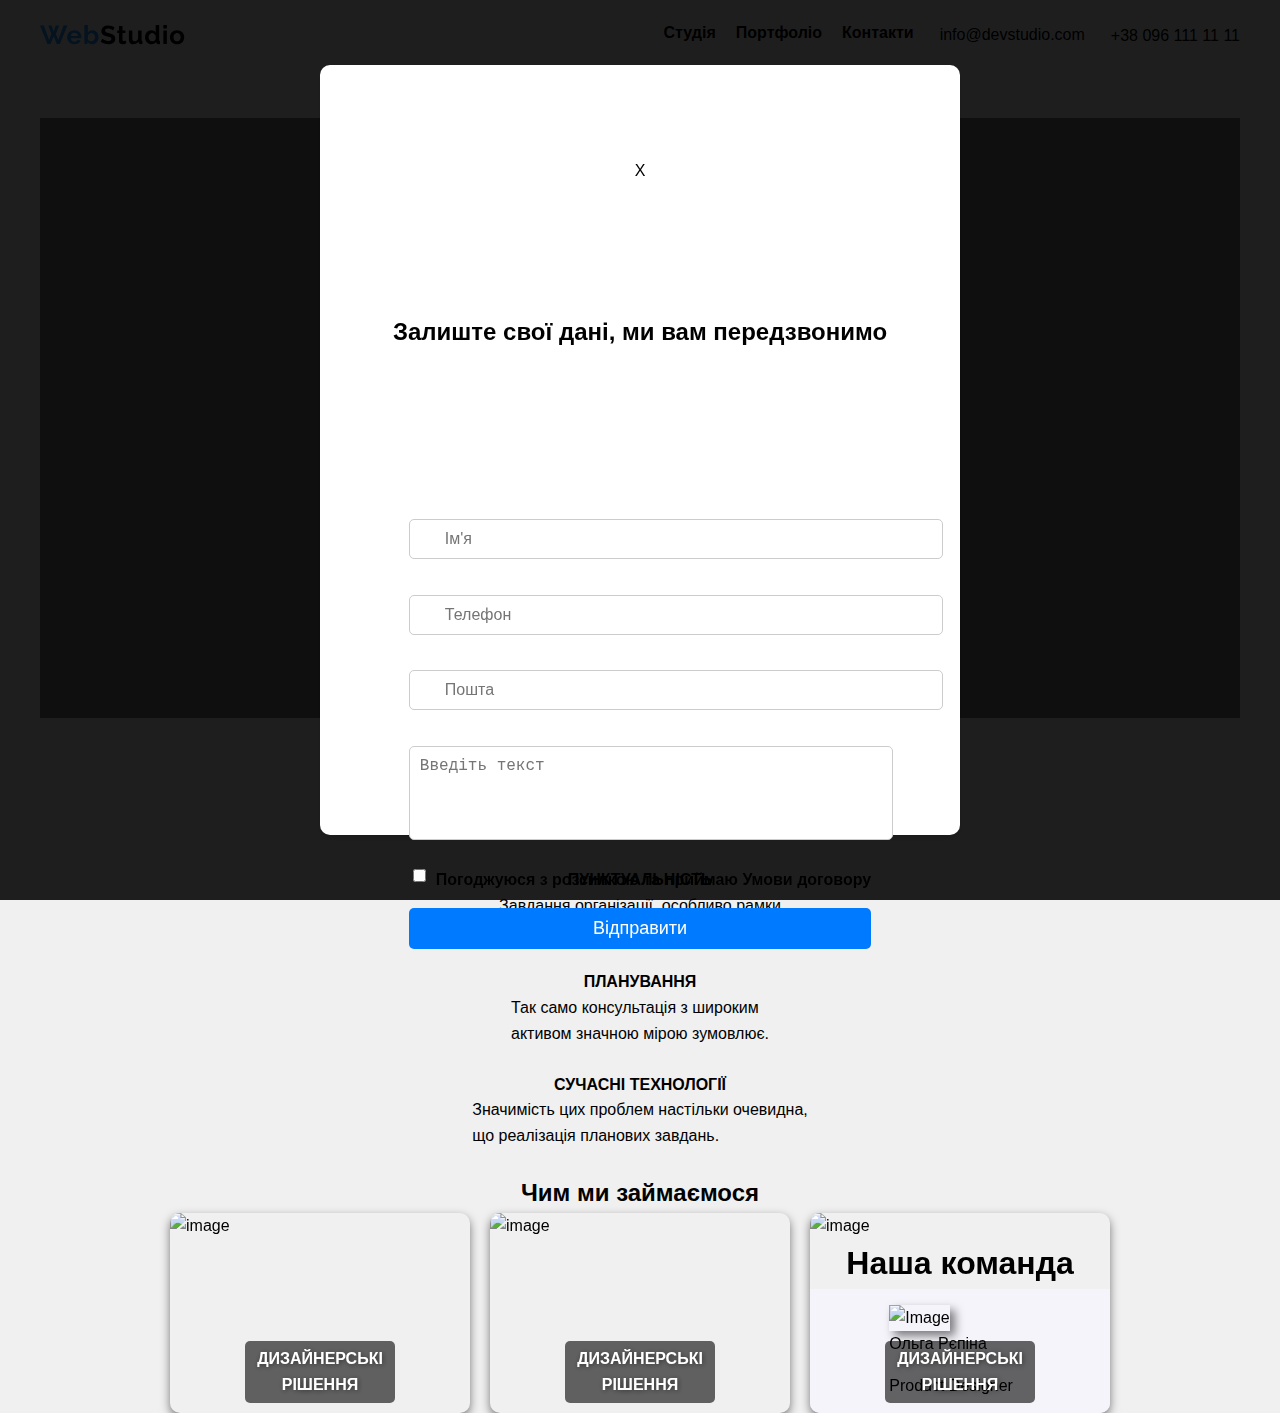
==== commit 6b10dad2: "HWssssss" ====
--- a/index.html
+++ b/index.html
@@ -404,6 +404,67 @@
   height: 690px;
   width: 560px;
 }
+
+.linksss {
+  display: flex;
+  gap: 20px; /* Adds spacing between elements */
+  align-items: center;
+}
+
+
+
+.linksss {
+  display: flex;
+  gap: 20px; /* Adds spacing between elements */
+  align-items: center;
+}
+
+.link_underline {
+  position: relative;
+  text-decoration: none;
+  color: black;
+  font-weight: bold;
+  padding-bottom: 5px; /* Space between text and underline */
+}
+
+.link_underline::after {
+  content: "";
+  position: absolute;
+  left: 0;
+  bottom: 0;
+  width: 0; /* Initially hidden */
+  height: 2px;
+  background-color: blue; /* Underline color */
+  transition: width 0.3s ease-in-out;
+}
+
+.link_underline.active::after {
+  width: 100%; /* Fully visible underline for active link */
+}
+
+/* Optional: Underline on hover */
+.link_underline:hover::after {
+  width: 100%;
+}
+
+button {
+  background: none;
+  border: none;
+  font-size: 16px;
+  cursor: pointer;
+}
+
+button a {
+  text-decoration: none;
+  color: gray;
+}
+
+.linksss a {
+  text-decoration: none;
+  color: black;
+}
+
+
  </style>
     <div class="container">
 <body>
@@ -420,9 +481,9 @@
   </div>
 
   <div class="linksss">
-    <a href="#">Студія</a>
-    <a href="#">Портфоліо</a>
-    <a href="#">Контакти</a>
+    <a class="link_underline" href="#">Студія</a>
+    <a class="link_underline" href="#">Портфоліо</a>
+    <a class="link_underline" href="#">Контакти</a>
     <button data-modal-open><a href="#" >info@devstudio.com</a></button>
     <a href="#" >+38 096 111 11 11</a>
   </div>
